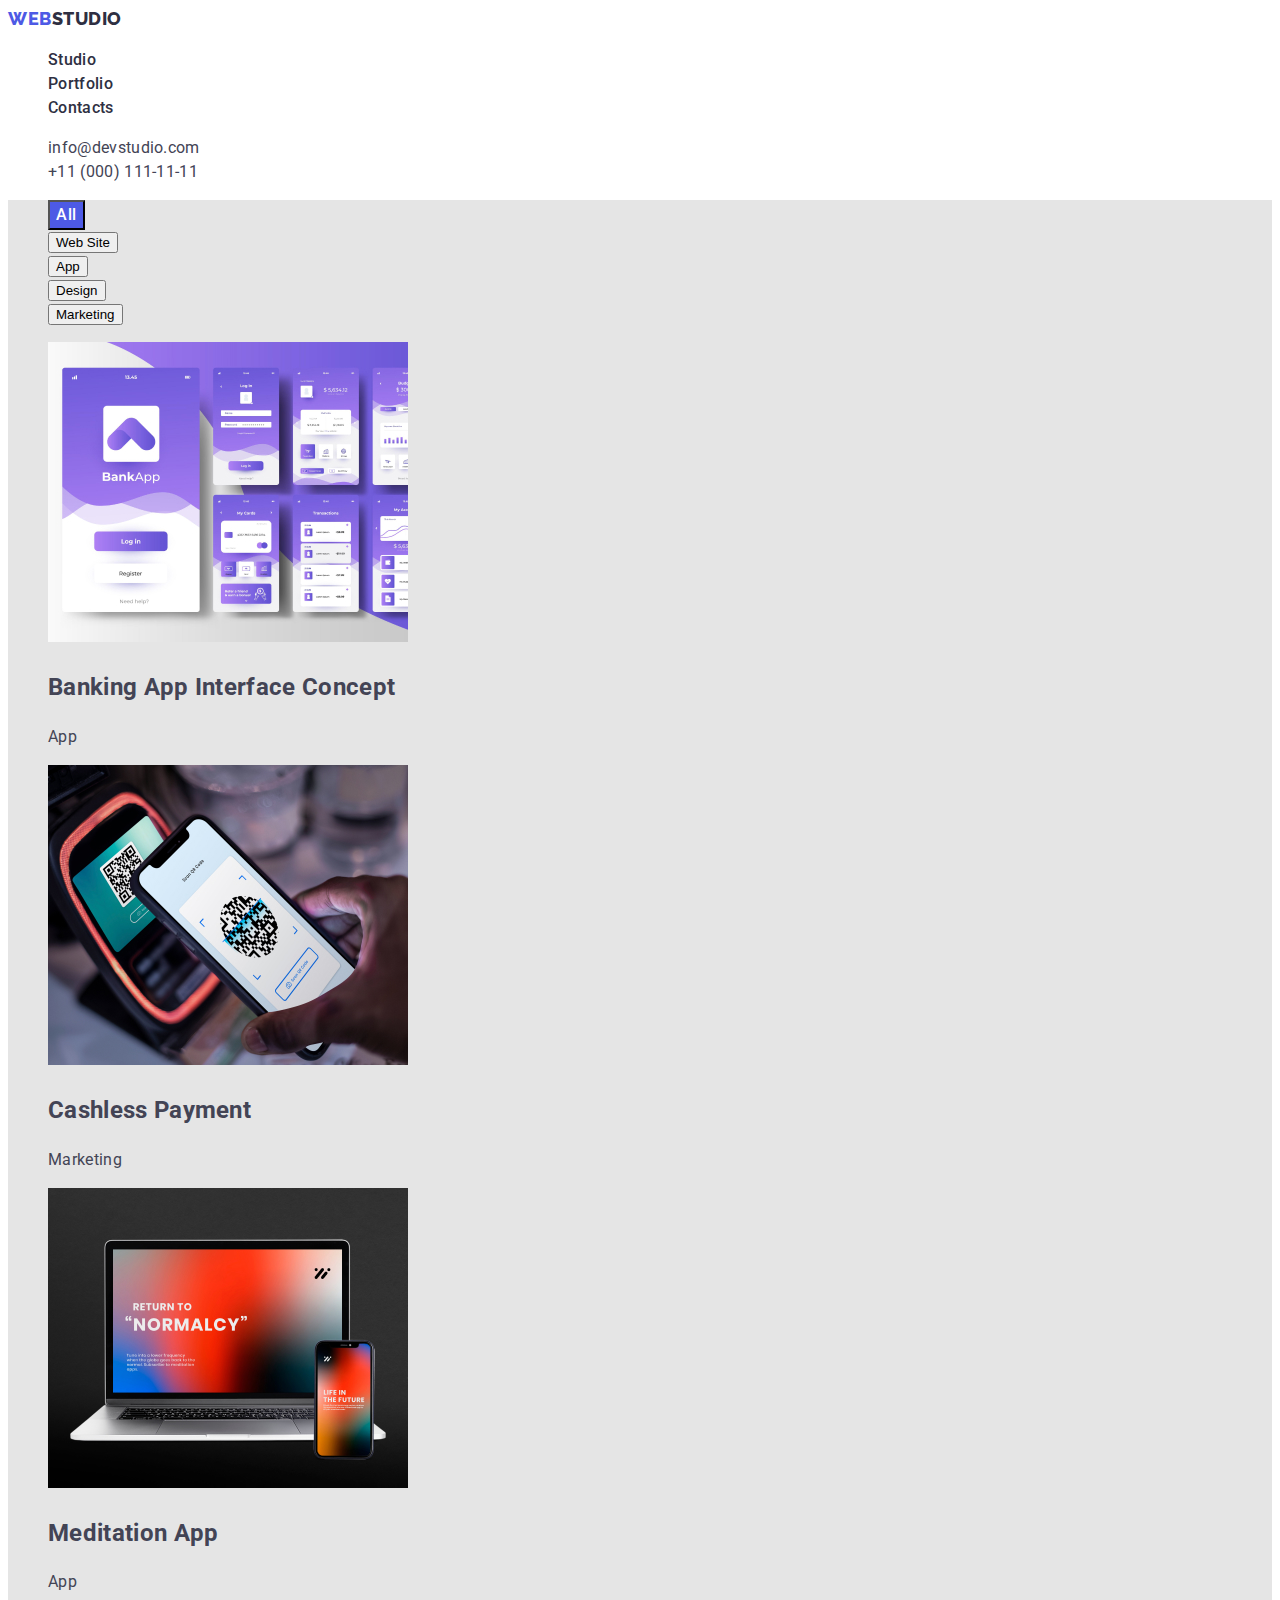
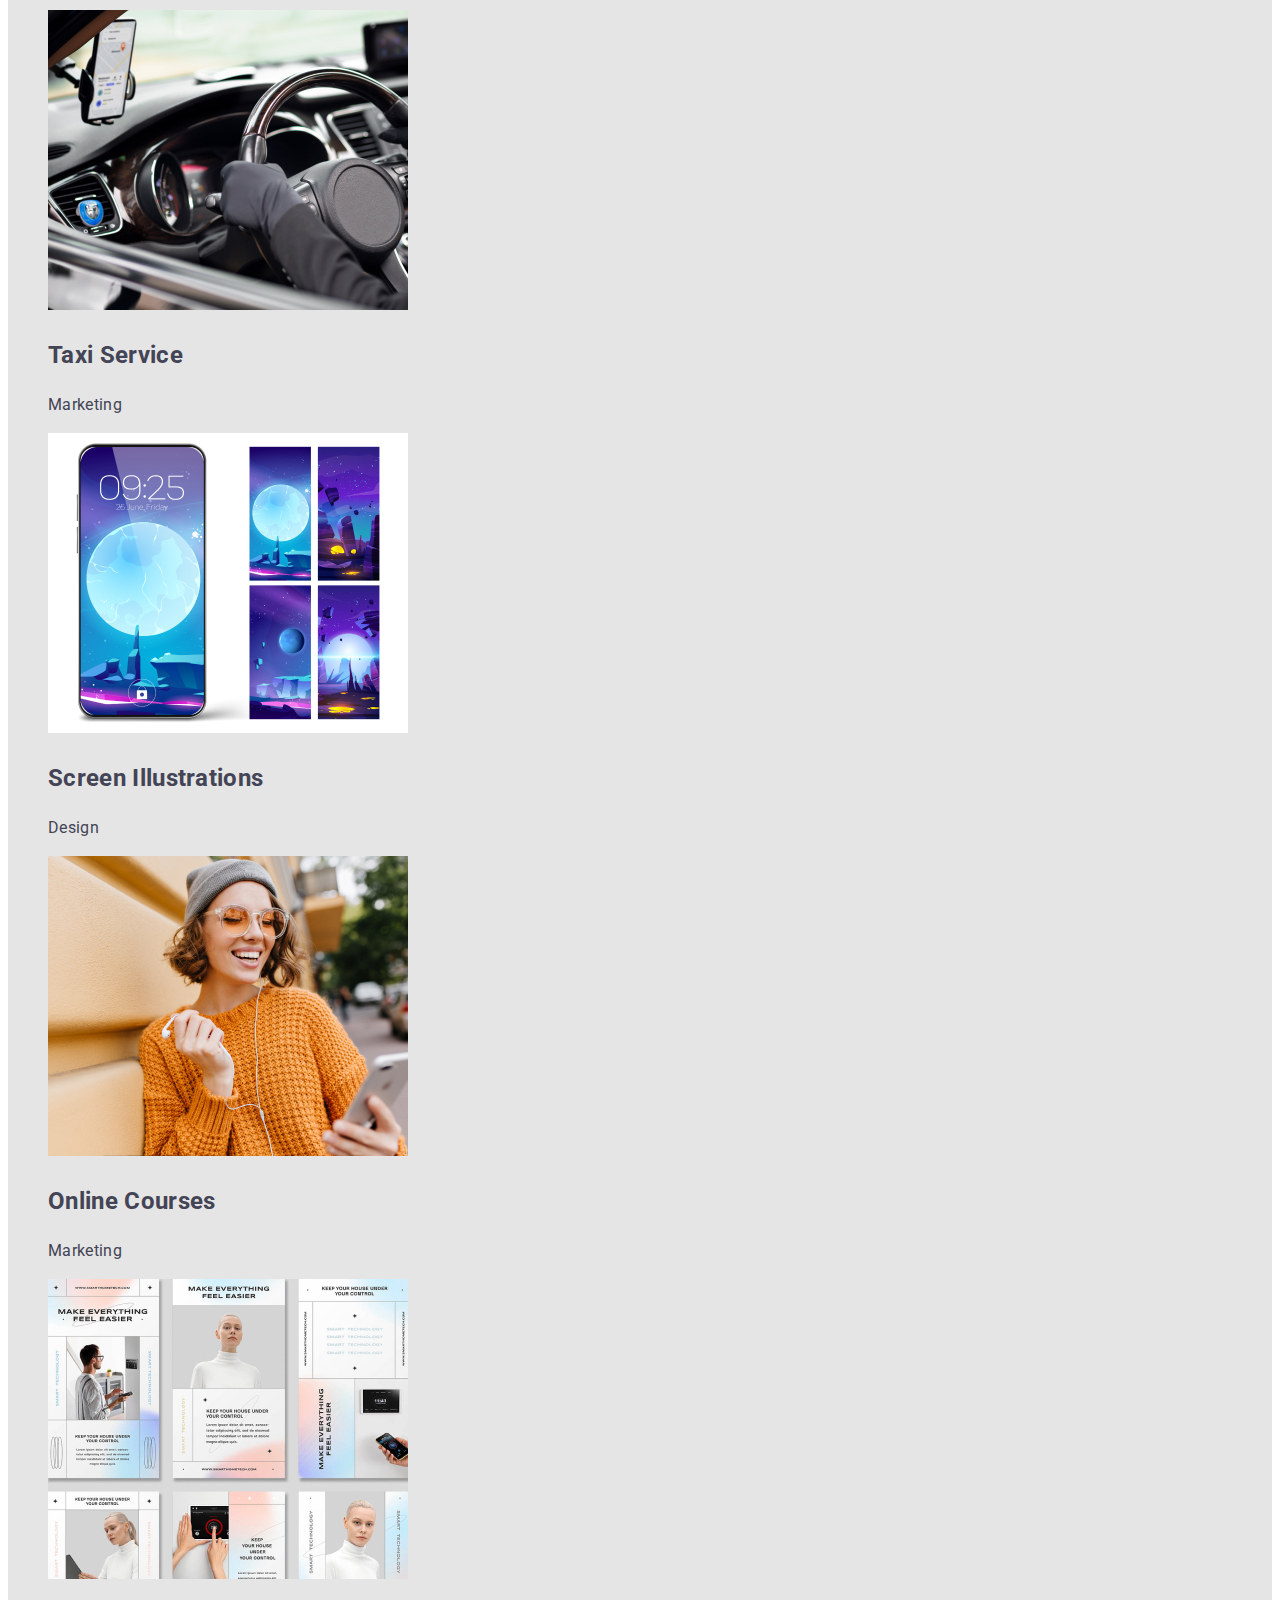
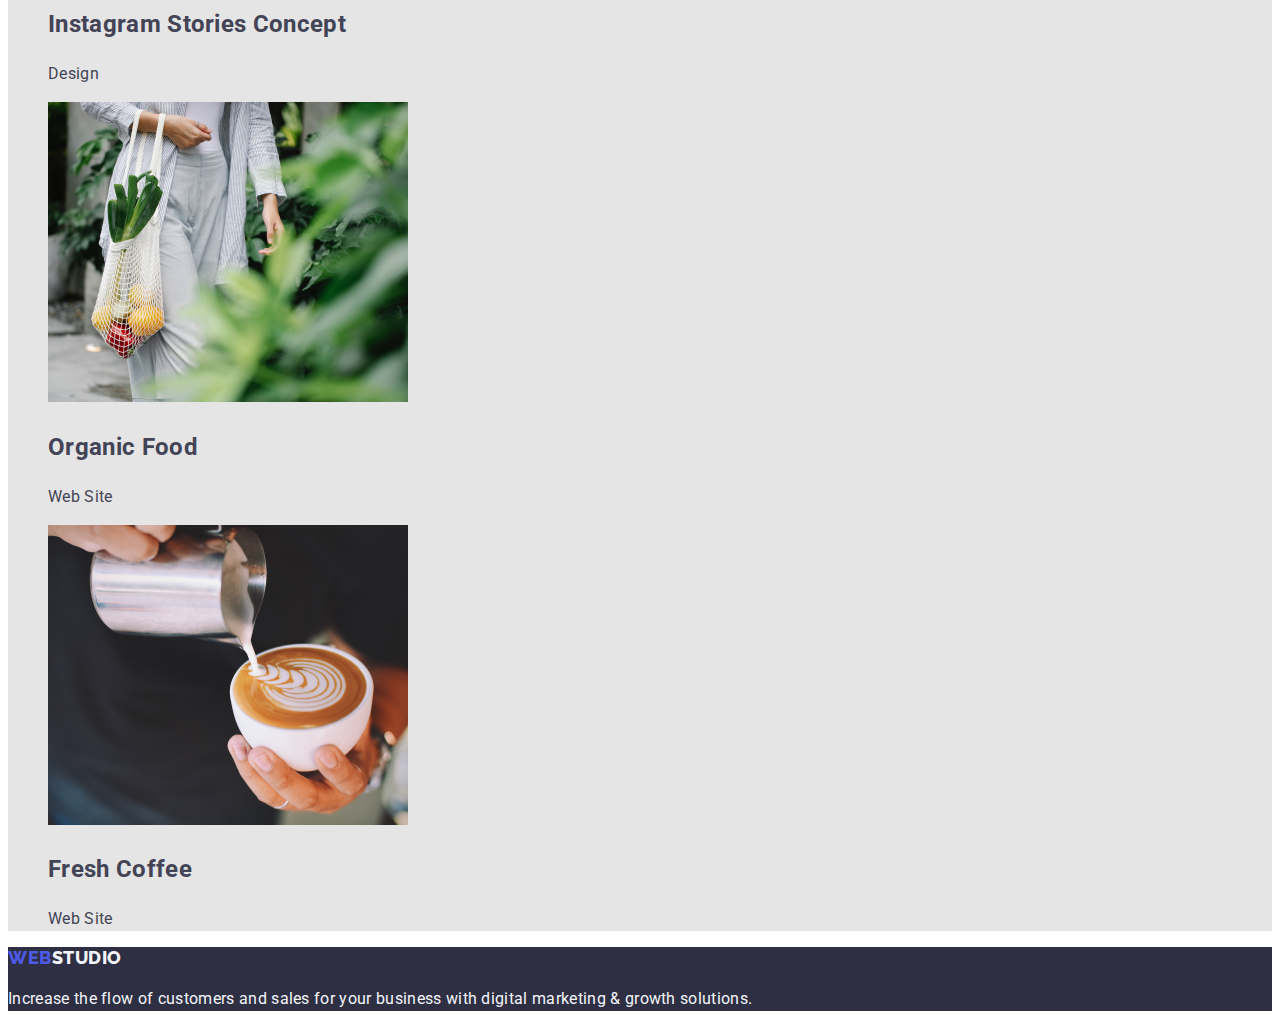
==== portfolio.html @ bcdacc2a "dd" ====
<!DOCTYPE html>
<html lang="en">
  <head>
    <meta charset="UTF-8" />
    <meta http-equiv="X-UA-Compatible" content="IE=edge" />
    <meta name="viewport" content="width=device-width, initial-scale=1.0" />
    <title>Portfolio</title>
    <link rel="preconnect" href="https://fonts.googleapis.com" />
    <link rel="preconnect" href="https://fonts.gstatic.com" crossorigin />
    <link
      href="https://fonts.googleapis.com/css2?family=Raleway:wght@800&family=Roboto:wght@400;500;700&display=swap"
      rel="stylesheet"
    />
    <link rel="stylesheet" href="./css/style.css" />
  </head>
  <body>
    <!--header-->
    <header class="portfolio-header-bg">
      <nav>
        <a class="logo link" href="./portfolio.html"
          >Web<span class="span-logo">Studio</span></a
        >
        <ul class="list">
          <li>
            <a class="header-nav link" href="./index.html">Studio</a>
          </li>
          <li>
            <a class="header-nav link" href="./portfolio.html">Portfolio</a>
          </li>
          <li>
            <a class="header-nav link" href="">Contacts</a>
          </li>
        </ul>
      </nav>
      <address class="adress-style">
        <ul class="list">
          <li>
            <a class="address link" href="mailto:info@devstudio.com"
              >info@devstudio.com</a
            >
          </li>
          <li>
            <a class="address link" href="tel:+11(000)1111111"
              >+11 (000) 111-11-11</a
            >
          </li>
        </ul>
      </address>
    </header>
    <!--main-->
    <main>
      <!--section-->
      <section class="section-one">
        <h1 hidden>Something</h1>
        <ul class="list">
          <li>
            <button class="btn" type="button">All</button>
          </li>
          <li>
            <button type="button">Web Site</button>
          </li>
          <li>
            <button type="button">App</button>
          </li>
          <li>
            <button type="button">Design</button>
          </li>
          <li>
            <button type="button">Marketing</button>
          </li>
        </ul>
        <ul class="list">
          <li>
            <img
              src="./images/portfolio/img-1.jpg"
              alt="Banking App Interface Concept"
            />
            <h2>Banking App Interface Concept</h2>
            <p>App</p>
          </li>
          <li>
            <img src="./images/portfolio/img-2.jpg" alt="Cashless Payment" />
            <h2>Cashless Payment</h2>
            <p>Marketing</p>
          </li>
          <li>
            <img src="./images/portfolio/img-3.jpg" alt="Meditation App" />
            <h2>Meditation App</h2>
            <p>App</p>
          </li>
          <li>
            <img src="./images/portfolio/img-4.jpg" alt="Taxi Service" />
            <h2>Taxi Service</h2>
            <p>Marketing</p>
          </li>
          <li>
            <img
              src="./images/portfolio/img-5.jpg"
              alt="Screen Illustrations"
            />
            <h2>Screen Illustrations</h2>
            <p>Design</p>
          </li>
          <li>
            <img src="./images/portfolio/img-6.jpg" alt="Online Courses" />
            <h2>Online Courses</h2>
            <p>Marketing</p>
          </li>
          <li>
            <img
              src="./images/portfolio/img-7.jpg"
              alt="Instagram Stories Concept"
            />
            <h2>Instagram Stories Concept</h2>
            <p>Design</p>
          </li>
          <li>
            <img src="./images/portfolio/img-8.jpg" alt="Organic Food" />
            <h2>Organic Food</h2>
            <p>Web Site</p>
          </li>
          <li>
            <img src="./images/portfolio/img-9.jpg" alt="Fresh Coffee" />
            <h2>Fresh Coffee</h2>
            <p>Web Site</p>
          </li>
        </ul>
      </section>
    </main>
    <footer class="footer-bg">
      <a class="logo link" href="./portfolio.html"
        >Web<span class="footer-txt">Studio</span></a
      >
      <p class="footer-txt">
        Increase the flow of customers and sales for your business with digital
        marketing & growth solutions.
      </p>
    </footer>
  </body>
</html>
---- css/style.css ----
/*загальні стилі*/
:root{

/*кольори шрифтів*/
--title-txt-color: #2E2F42;
--txt-color: #434455;    
--white-txt-color: #fff;

/*background-color*/
--section1-color: #E5E5E5;
--section3-color: #F4F4FD;

/*logo*/
--logo-color: #4D5AE5;
}
/*body style*/

body{
    font-family: "Roboto", sans-serif;
    color: var(--txt-color);
    background-color: var(--white-txt-color);
    font-weight: 400;
    font-size: 16px;
    line-height: 1.5;
    font-style: normal;
    letter-spacing: 0.02em;
}


/*zaburaem krapku*/
.list{
    list-style-type: none;
}
/*link style*/
.link{
    text-decoration: none;
    color: inherit;
}

/*logo style*/
.logo{
    color:var(--logo-color);
    font-family: 'Raleway', sans-serif;
    font-weight: 800;
    font-size: 18px;
    line-height: 1.17;
    text-transform: uppercase;
    letter-spacing: 0.03em;
}

.span-logo{
    color: var(--title-txt-color);
    
}
/*nav style*/

.header-nav
{
    color: var(--title-txt-color);
    font-weight: 500;
    font-size: 16px;
    line-height: 1.5;
}

.header-nav:hover,
.header-nav:focus{
    color: #404bbf;
}


.adress-style{
    font-style: normal;
}

.address{
    color: var(--txt-color);
}
.address:hover,
.address:focus{
    color: #404bbf;
}

.hero-section{
    background-color: var(--title-txt-color);
}

/*section background*/
.section-one{
    background-color: var(--section1-color);
}

/*title style*/
.main-title{
    color:var(--white-txt-color);
    font-weight: 700;
    font-size: 56px;
    line-height: 1.07;
    text-align: center;
    letter-spacing: 0.02em;
}

.btn{
    font-family: inherit;
    background-color: var(--logo-color);
    color: var(--white-txt-color);
    font-weight: 500;
    font-size: 16px;
    line-height: 1.5;
    letter-spacing: 0.04em;
    cursor: pointer;
}
.btn:focus,
.btn:hover{
    background-color: #404BBF
}


/*zaholovku h3 section 1*/
.second-title{
    color: var(--title-txt-color);
    font-weight: 500;
    font-size: 20px;
    line-height: 1.2;
}

/* paragraf*/
.about-title{
    color: var(--txt-color);
}

/*section about*/
.section-about{
    letter-spacing: 0.02em
}

.about-section{
    color: var(--title-txt-color);
    font-weight: 700;
    font-size: 36px;
    line-height: 1.11;
    text-align: center;
    text-transform: capitalize;
    letter-spacing: 0.02em;
}

/*section 3 background*/

.section-bg
{
    background-color: var(--section3-color);
}

/* section 4*/
.ul-bg{
    background-color: #FFFFFF
}



/*footer*/
.footer-bg{
    background-color: var(--title-txt-color);
}

.footer-txt{
    color: var(--section3-color);
}

.portfolio-header-bg{
    background-color: var(--white-txt-color);
}
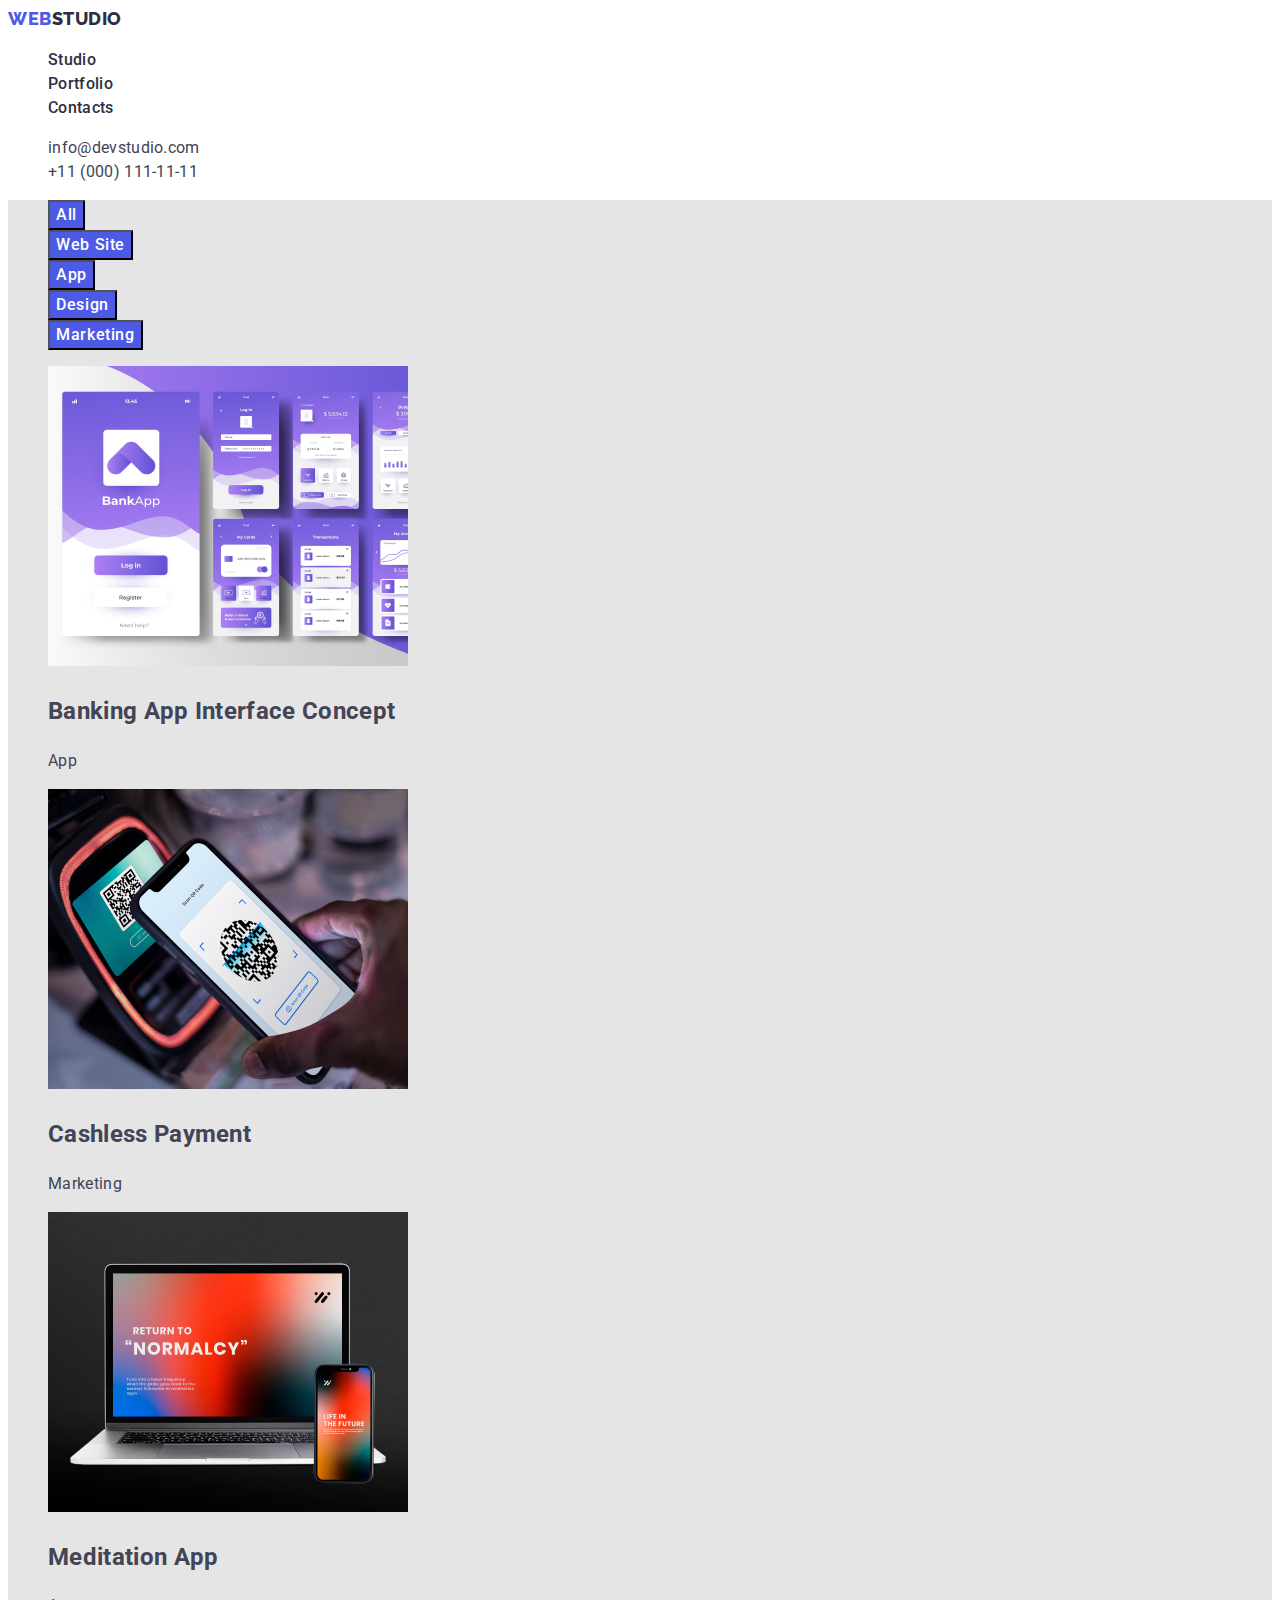
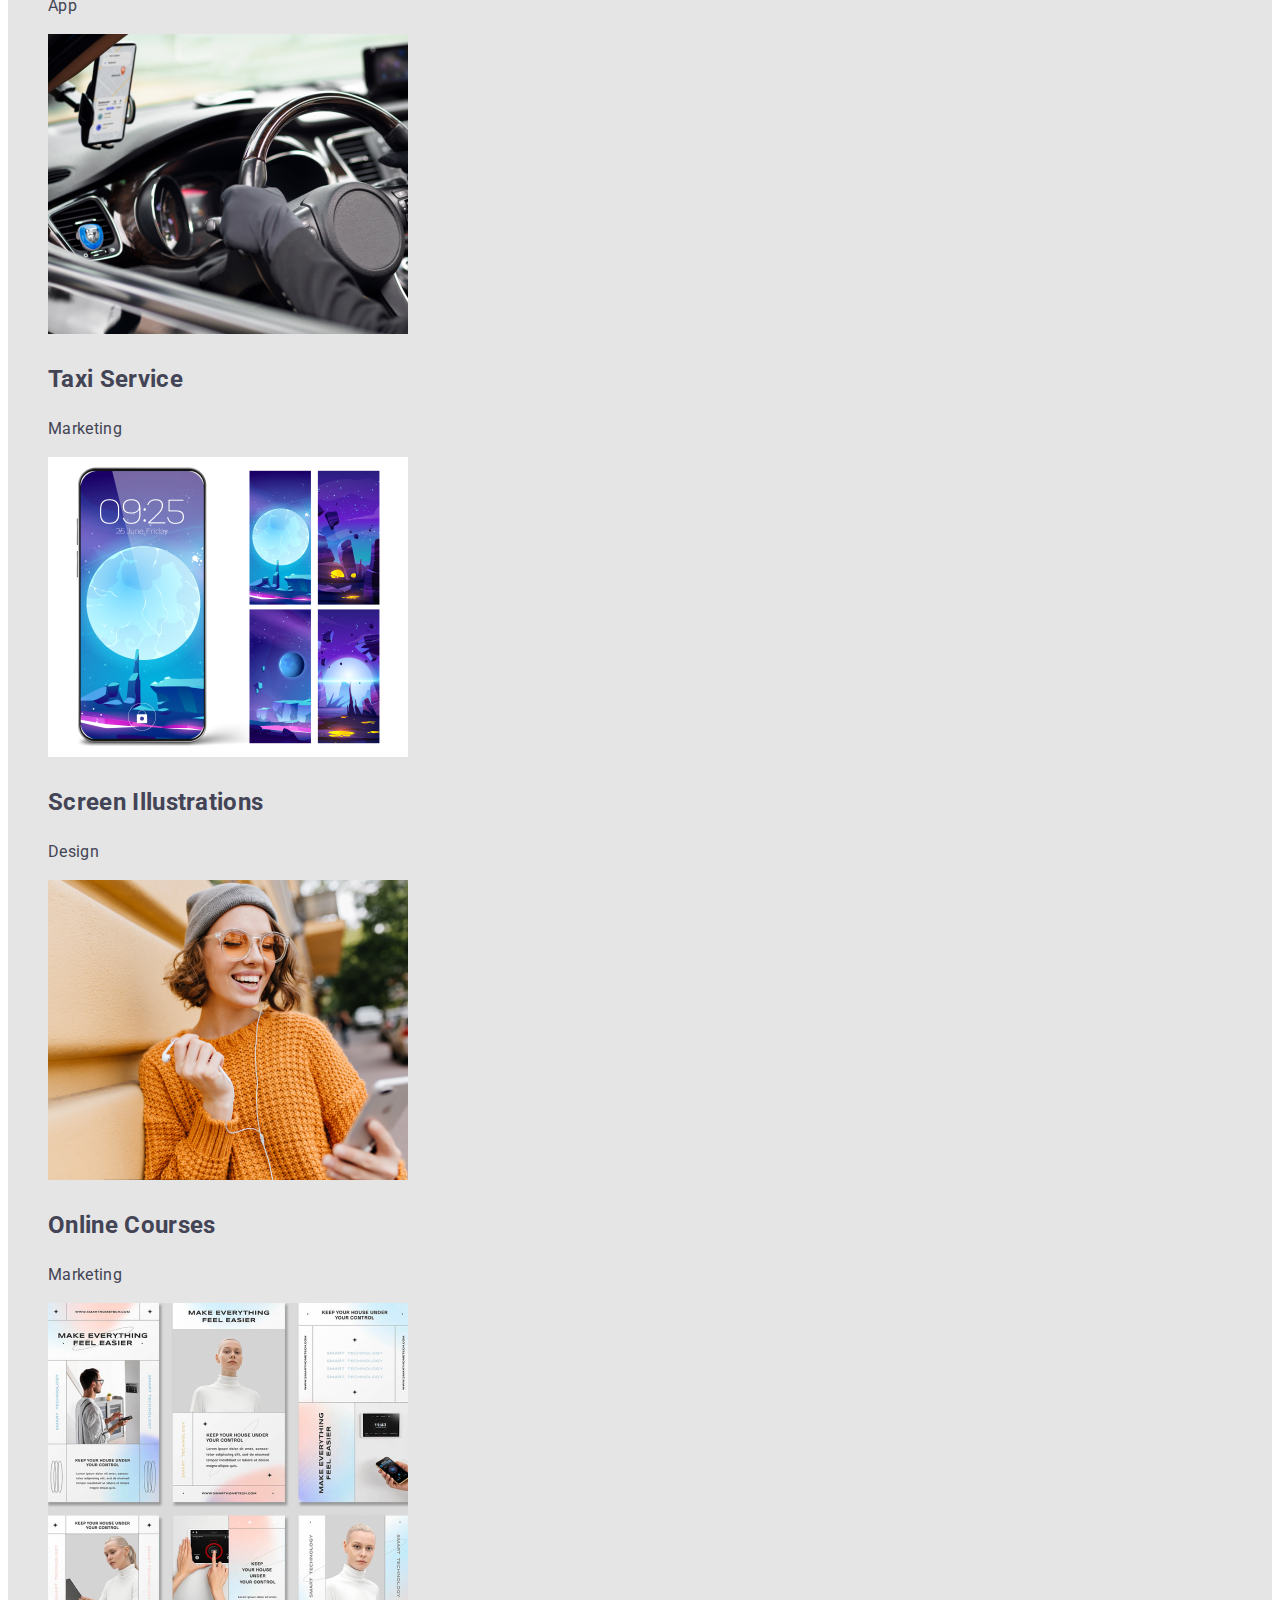
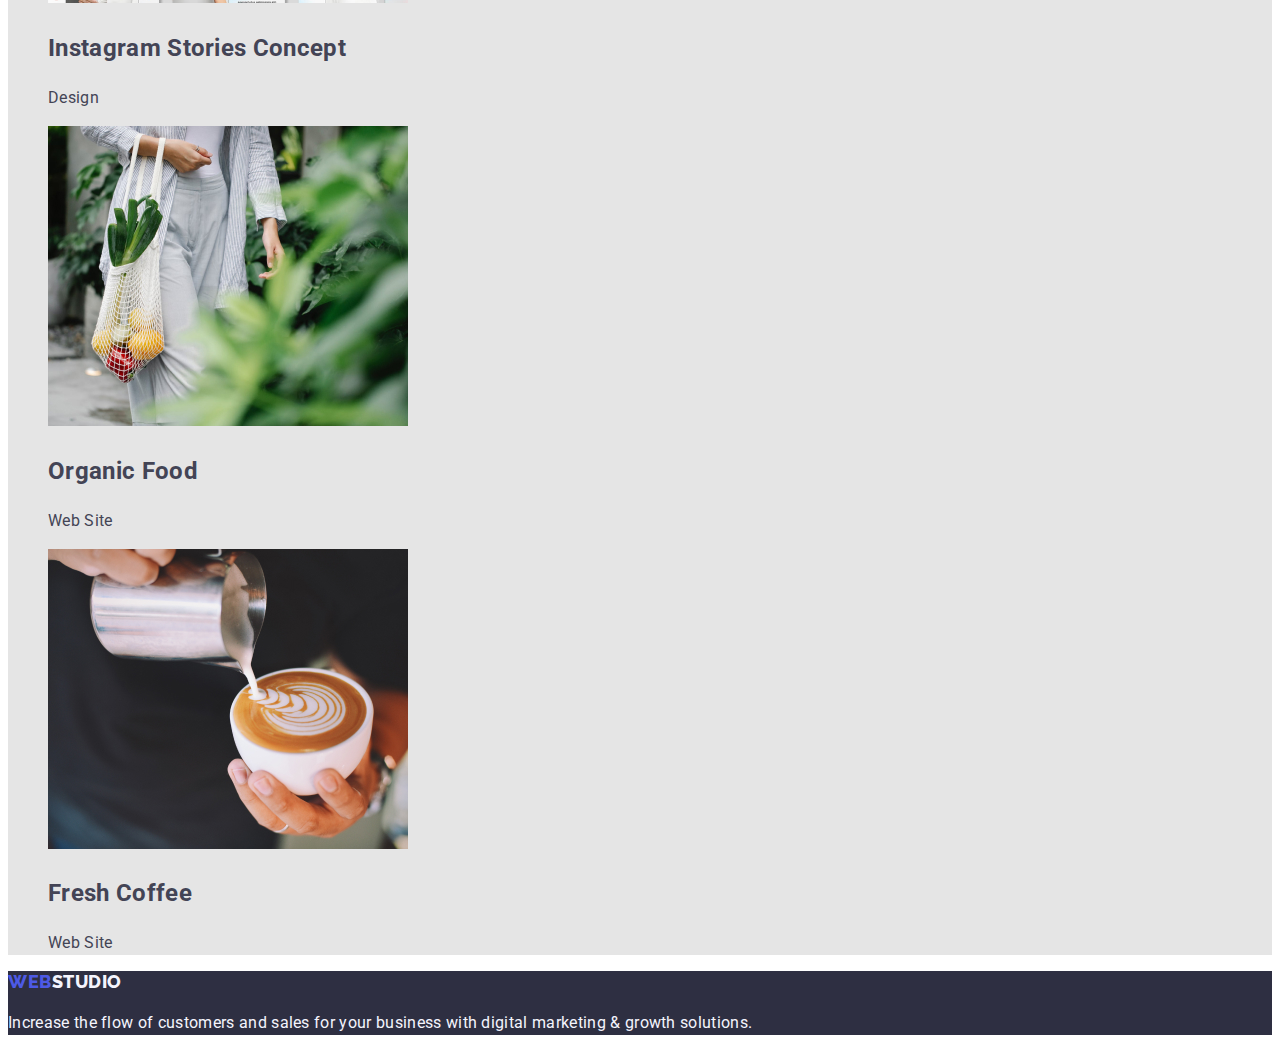
==== commit 3b337f03: "comit" ====
--- a/portfolio.html
+++ b/portfolio.html
@@ -57,72 +57,90 @@
             <button class="btn" type="button">All</button>
           </li>
           <li>
-            <button type="button">Web Site</button>
+            <button class="btn" type="button">Web Site</button>
           </li>
           <li>
-            <button type="button">App</button>
+            <button class="btn" type="button">App</button>
           </li>
           <li>
-            <button type="button">Design</button>
+            <button class="btn" type="button">Design</button>
           </li>
           <li>
-            <button type="button">Marketing</button>
+            <button class="btn" type="button">Marketing</button>
           </li>
         </ul>
         <ul class="list">
           <li>
+            <a href="" class="link">
             <img
               src="./images/portfolio/img-1.jpg"
               alt="Banking App Interface Concept"
             />
             <h2>Banking App Interface Concept</h2>
             <p>App</p>
+            </a>
           </li>
           <li>
+            <a href="" class="link">
             <img src="./images/portfolio/img-2.jpg" alt="Cashless Payment" />
             <h2>Cashless Payment</h2>
             <p>Marketing</p>
+          </a>
           </li>
           <li>
+            <a href="" class="link">
             <img src="./images/portfolio/img-3.jpg" alt="Meditation App" />
             <h2>Meditation App</h2>
             <p>App</p>
+            </a>
           </li>
           <li>
+            <a href="" class="link">
             <img src="./images/portfolio/img-4.jpg" alt="Taxi Service" />
             <h2>Taxi Service</h2>
             <p>Marketing</p>
+          </a>
           </li>
           <li>
+            <a href="" class="link">
             <img
               src="./images/portfolio/img-5.jpg"
               alt="Screen Illustrations"
             />
             <h2>Screen Illustrations</h2>
             <p>Design</p>
+          </a>
           </li>
           <li>
+            <a href="" class="link">
             <img src="./images/portfolio/img-6.jpg" alt="Online Courses" />
             <h2>Online Courses</h2>
             <p>Marketing</p>
+          </a>
           </li>
           <li>
+            <a href="" class="link">
             <img
               src="./images/portfolio/img-7.jpg"
               alt="Instagram Stories Concept"
             />
             <h2>Instagram Stories Concept</h2>
             <p>Design</p>
+          </a>
           </li>
           <li>
+            <a href="" class="link">
             <img src="./images/portfolio/img-8.jpg" alt="Organic Food" />
             <h2>Organic Food</h2>
             <p>Web Site</p>
+          </a>
           </li>
           <li>
+            <a href="" class="link">
             <img src="./images/portfolio/img-9.jpg" alt="Fresh Coffee" />
             <h2>Fresh Coffee</h2>
             <p>Web Site</p>
+          </a>
           </li>
         </ul>
       </section>
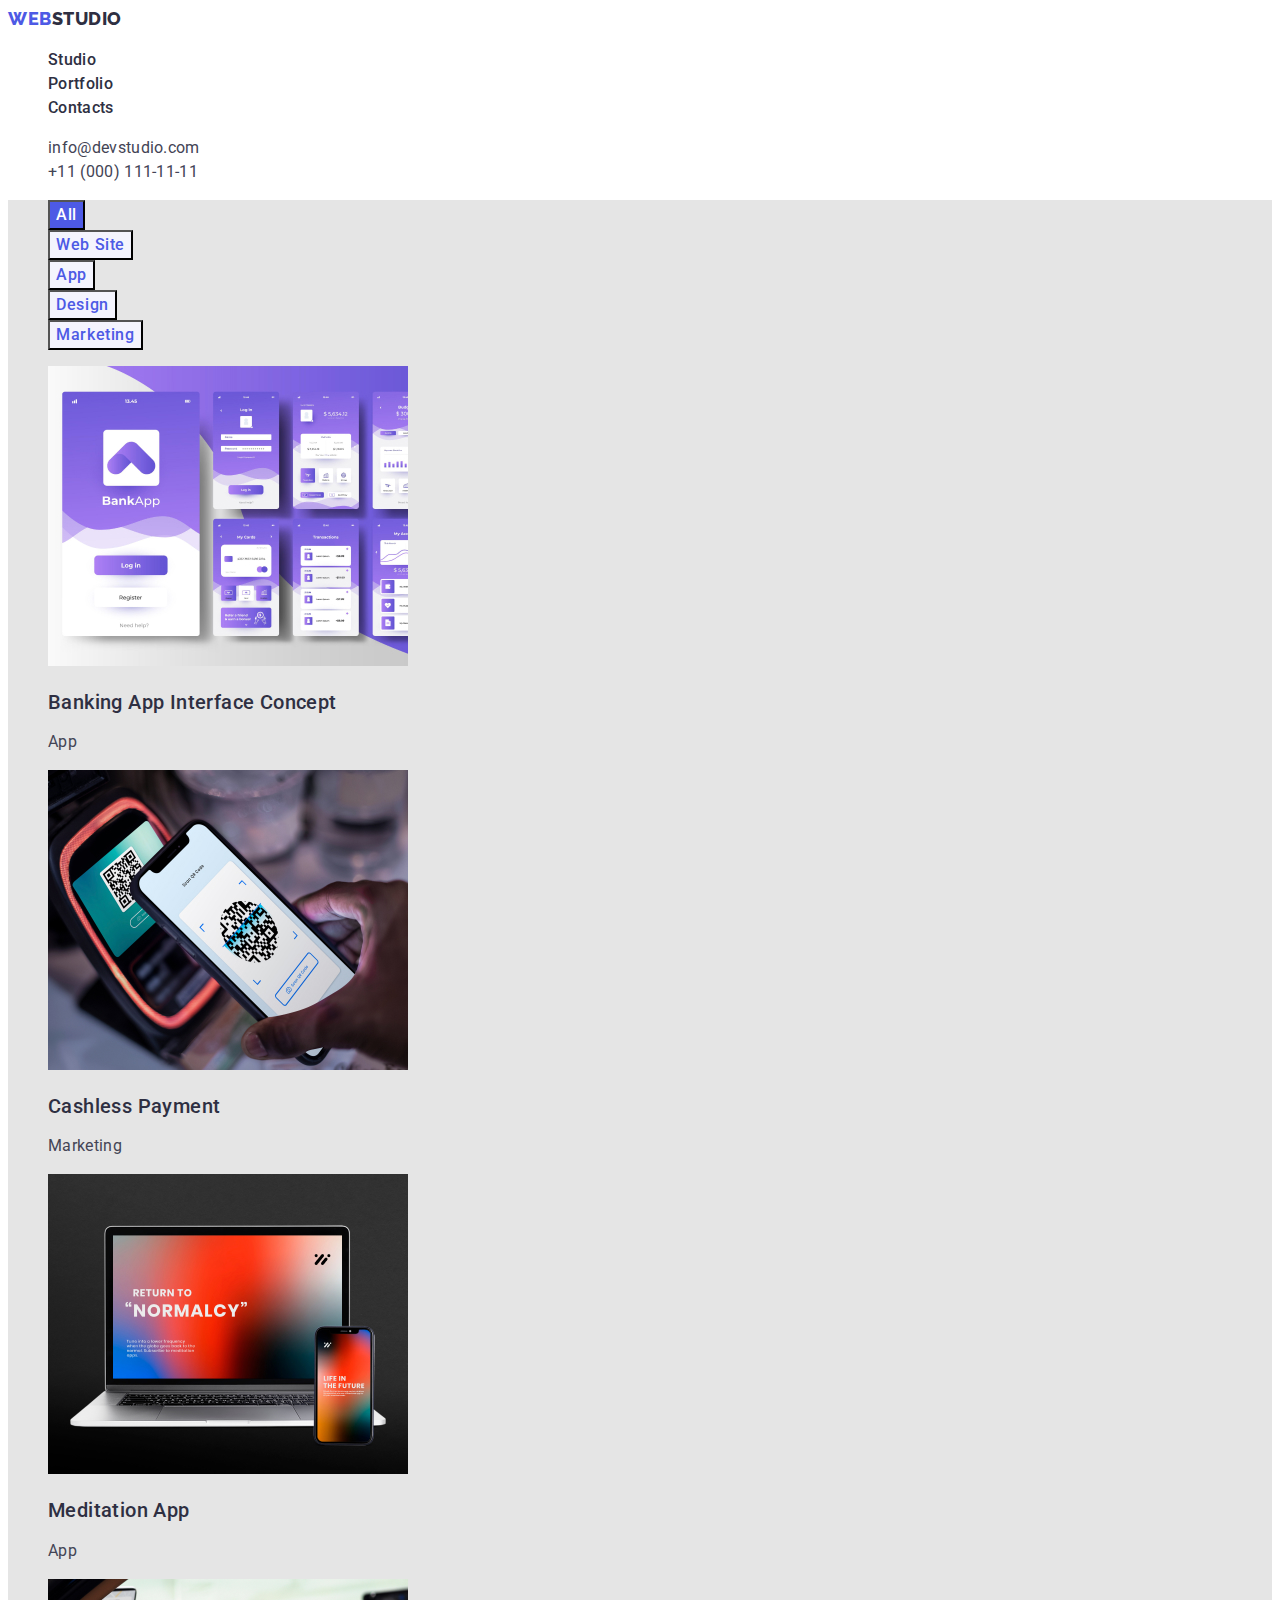
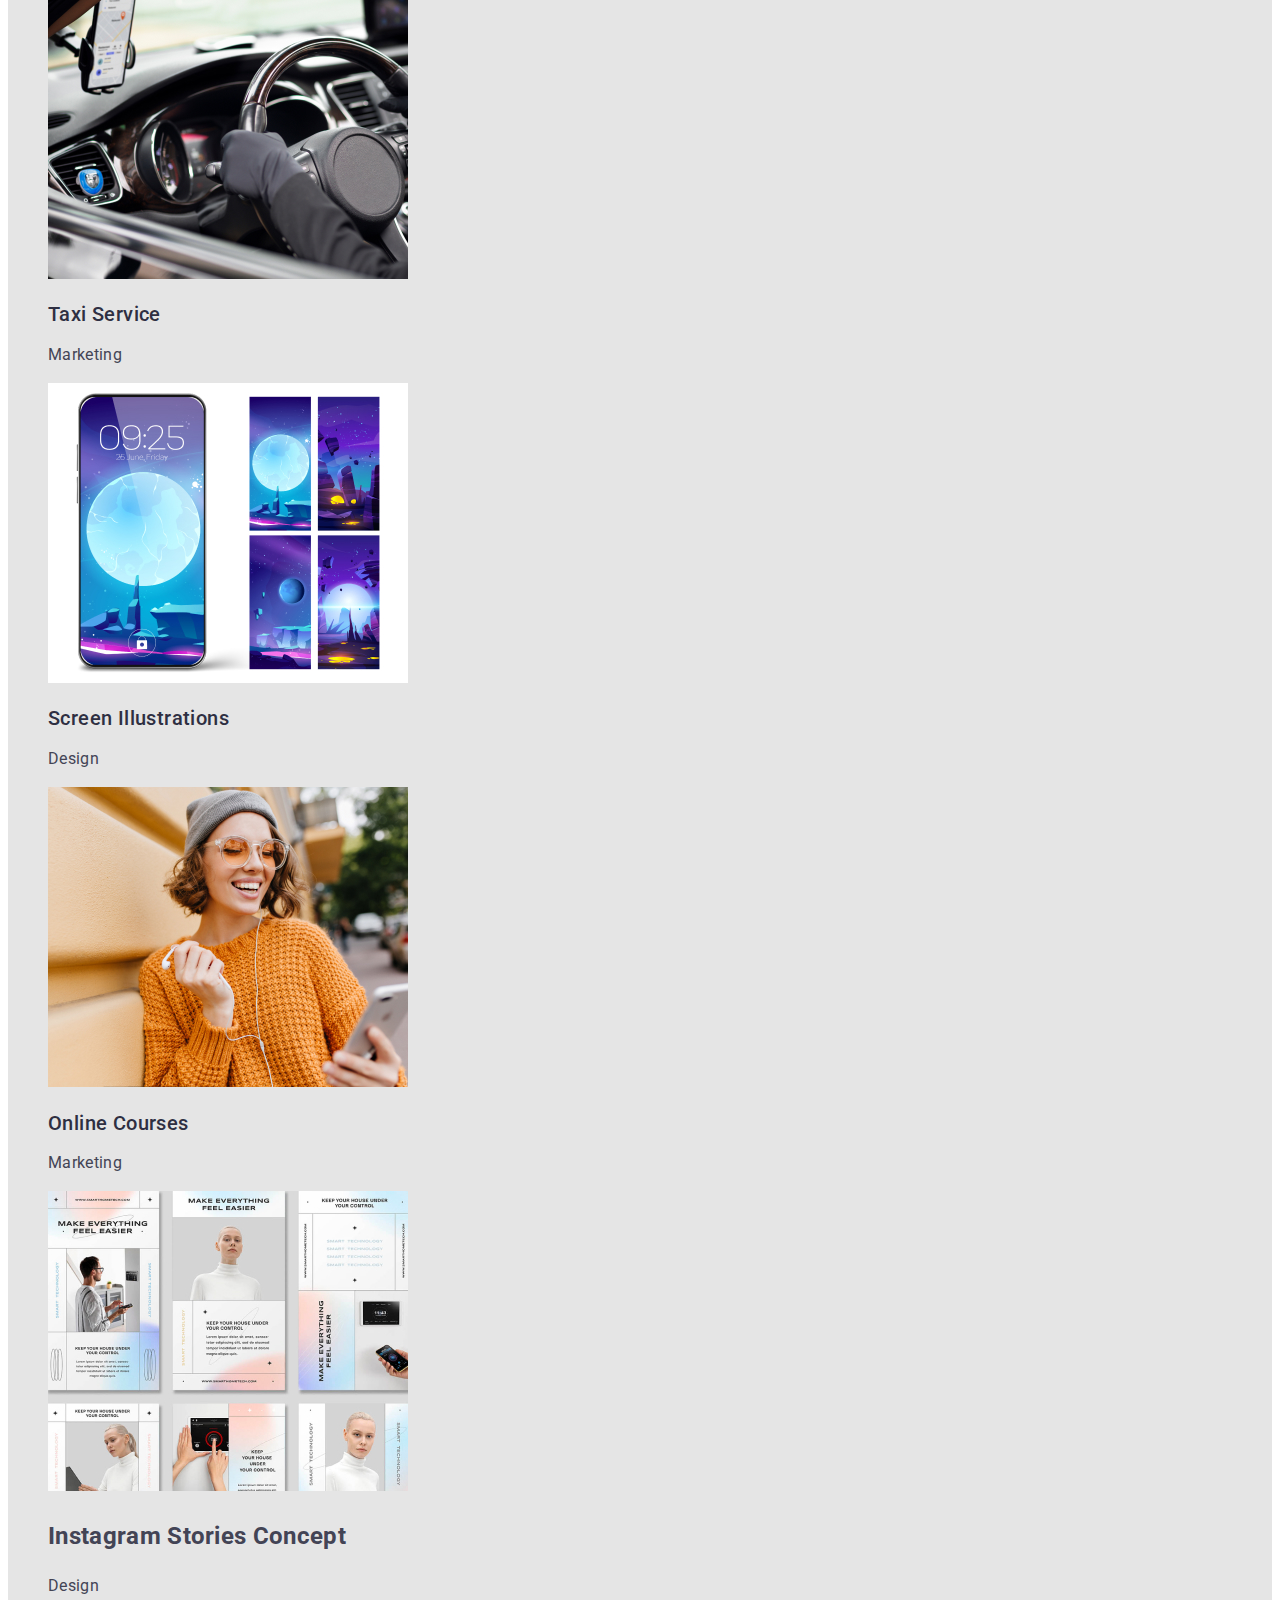
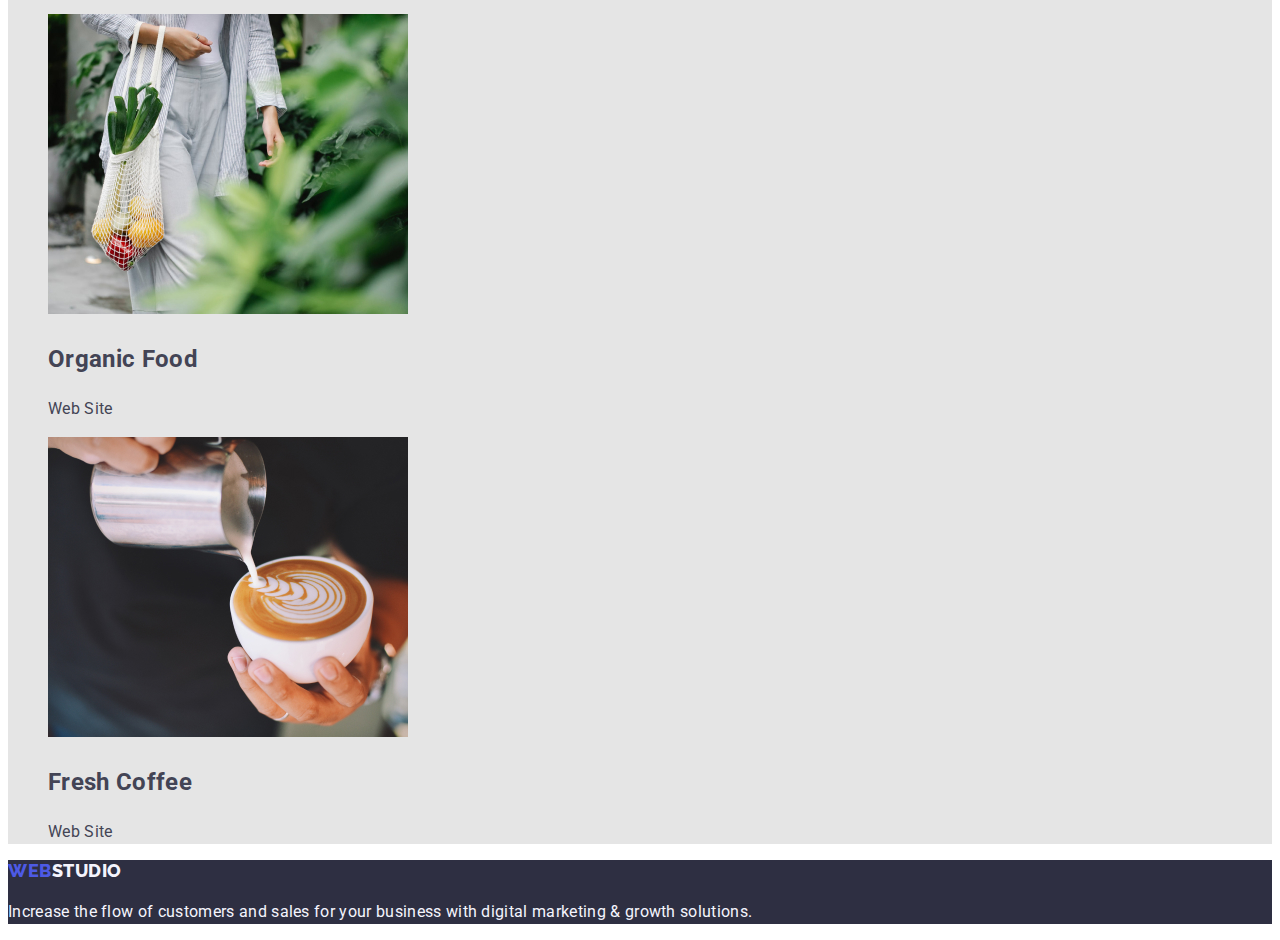
==== commit 1bf50c90: "comit" ====
--- a/portfolio.html
+++ b/portfolio.html
@@ -57,16 +57,16 @@
             <button class="btn" type="button">All</button>
           </li>
           <li>
-            <button class="btn" type="button">Web Site</button>
+            <button class="btn btn-style" type="button">Web Site</button>
           </li>
           <li>
-            <button class="btn" type="button">App</button>
+            <button class="btn btn-style" type="button">App</button>
           </li>
           <li>
-            <button class="btn" type="button">Design</button>
+            <button class="btn btn-style" type="button">Design</button>
           </li>
           <li>
-            <button class="btn" type="button">Marketing</button>
+            <button class="btn btn-style" type="button">Marketing</button>
           </li>
         </ul>
         <ul class="list">
@@ -76,28 +76,28 @@
               src="./images/portfolio/img-1.jpg"
               alt="Banking App Interface Concept"
             />
-            <h2>Banking App Interface Concept</h2>
+            <h2 class="title-portfolio">Banking App Interface Concept</h2>
             <p>App</p>
             </a>
           </li>
           <li>
             <a href="" class="link">
             <img src="./images/portfolio/img-2.jpg" alt="Cashless Payment" />
-            <h2>Cashless Payment</h2>
+            <h2 class="title-portfolio">Cashless Payment</h2>
             <p>Marketing</p>
           </a>
           </li>
           <li>
             <a href="" class="link">
             <img src="./images/portfolio/img-3.jpg" alt="Meditation App" />
-            <h2>Meditation App</h2>
+            <h2 class="title-portfolio">Meditation App</h2>
             <p>App</p>
             </a>
           </li>
           <li>
             <a href="" class="link">
             <img src="./images/portfolio/img-4.jpg" alt="Taxi Service" />
-            <h2>Taxi Service</h2>
+            <h2 class="title-portfolio">Taxi Service</h2>
             <p>Marketing</p>
           </a>
           </li>
@@ -107,14 +107,14 @@
               src="./images/portfolio/img-5.jpg"
               alt="Screen Illustrations"
             />
-            <h2>Screen Illustrations</h2>
+            <h2 class="title-portfolio">Screen Illustrations</h2>
             <p>Design</p>
           </a>
           </li>
           <li>
             <a href="" class="link">
             <img src="./images/portfolio/img-6.jpg" alt="Online Courses" />
-            <h2>Online Courses</h2>
+            <h2 class="title-portfolio">Online Courses</h2>
             <p>Marketing</p>
           </a>
           </li>
--- a/css/style.css
+++ b/css/style.css
@@ -114,6 +114,11 @@
     background-color: #404BBF
 }
 
+.btn-style{
+    color: var(--logo-color);
+    background-color: var(--section3-color);
+}
+
 
 /*zaholovku h3 section 1*/
 .second-title{
@@ -121,6 +126,7 @@
     font-weight: 500;
     font-size: 20px;
     line-height: 1.2;
+    letter-spacing: 0.02em
 }
 
 /* paragraf*/
@@ -170,4 +176,13 @@
     background-color: var(--white-txt-color);
 }
 
+.title-portfolio{
+    font-weight: 500;
+    font-size: 20px;
+    line-height: 1.2;
+    letter-spacing: 0.02em;
+    color: var(--title-txt-color);
+    
+}
 
+
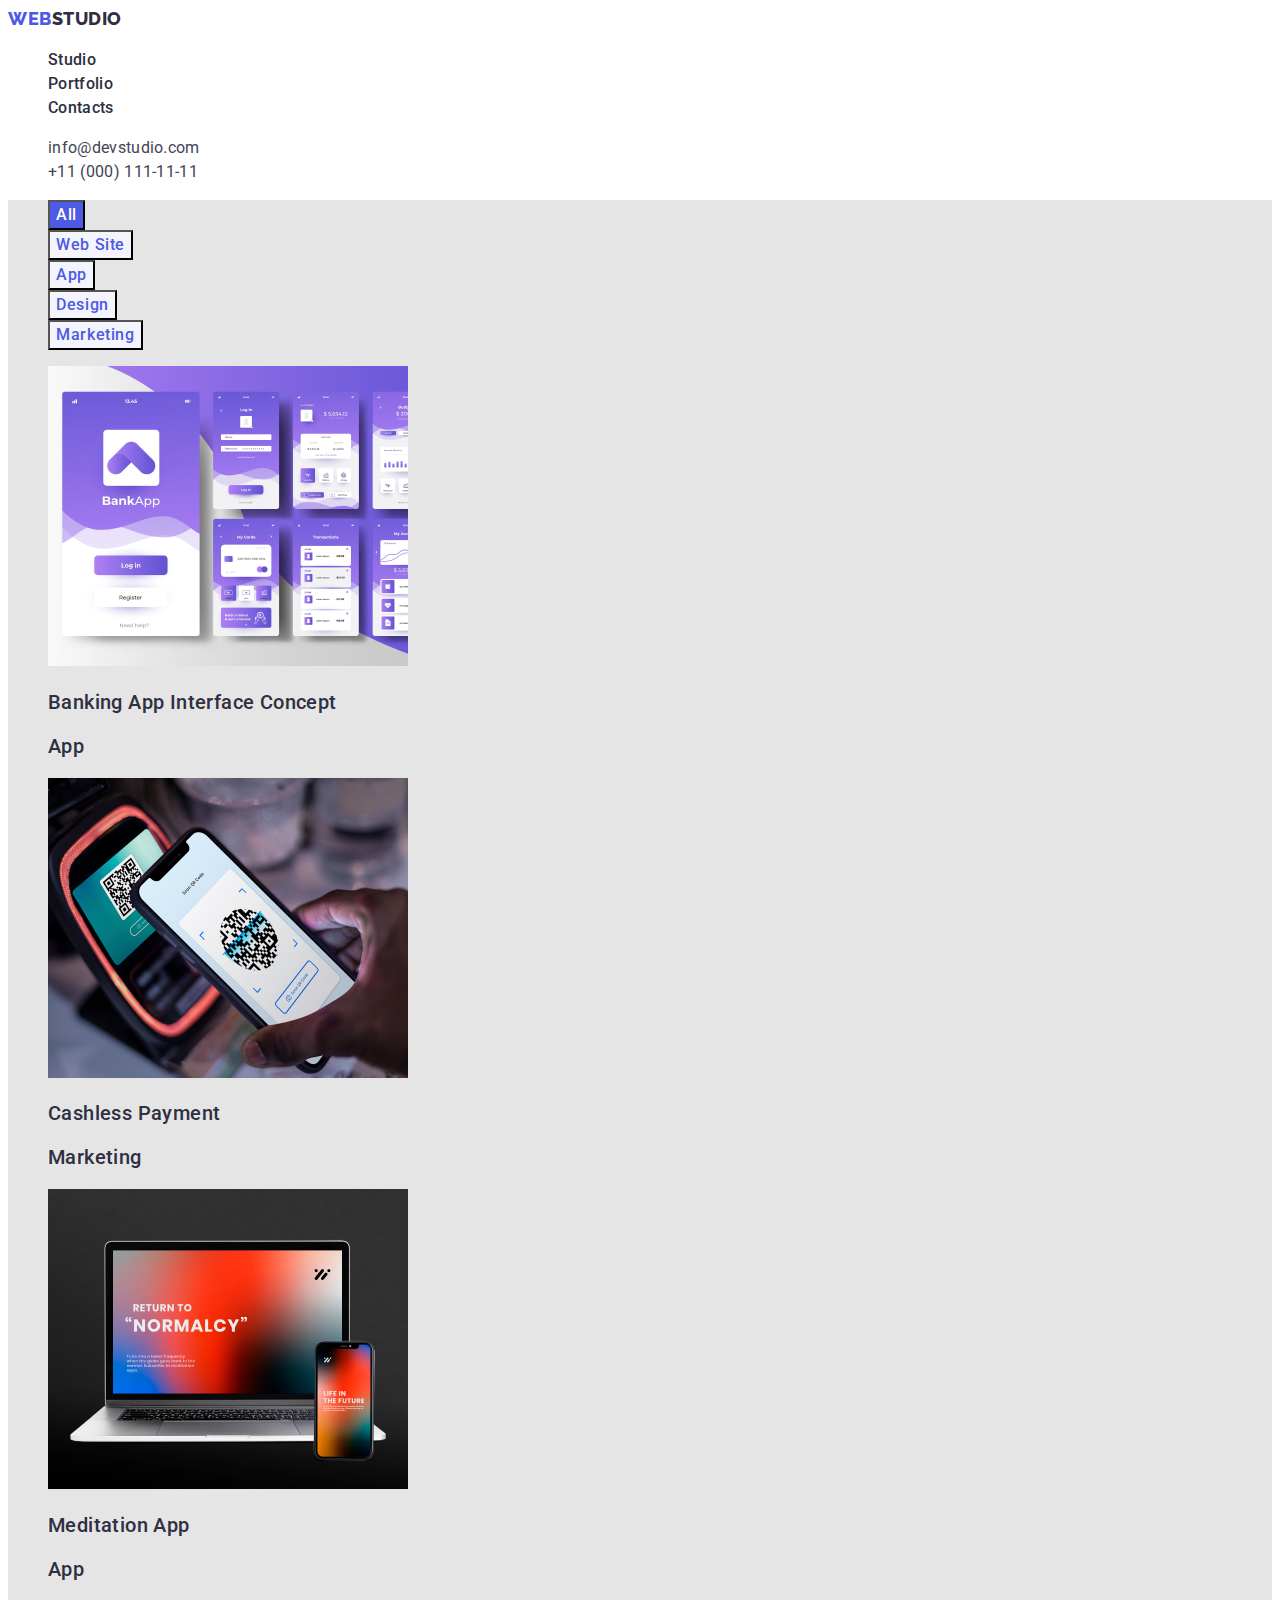
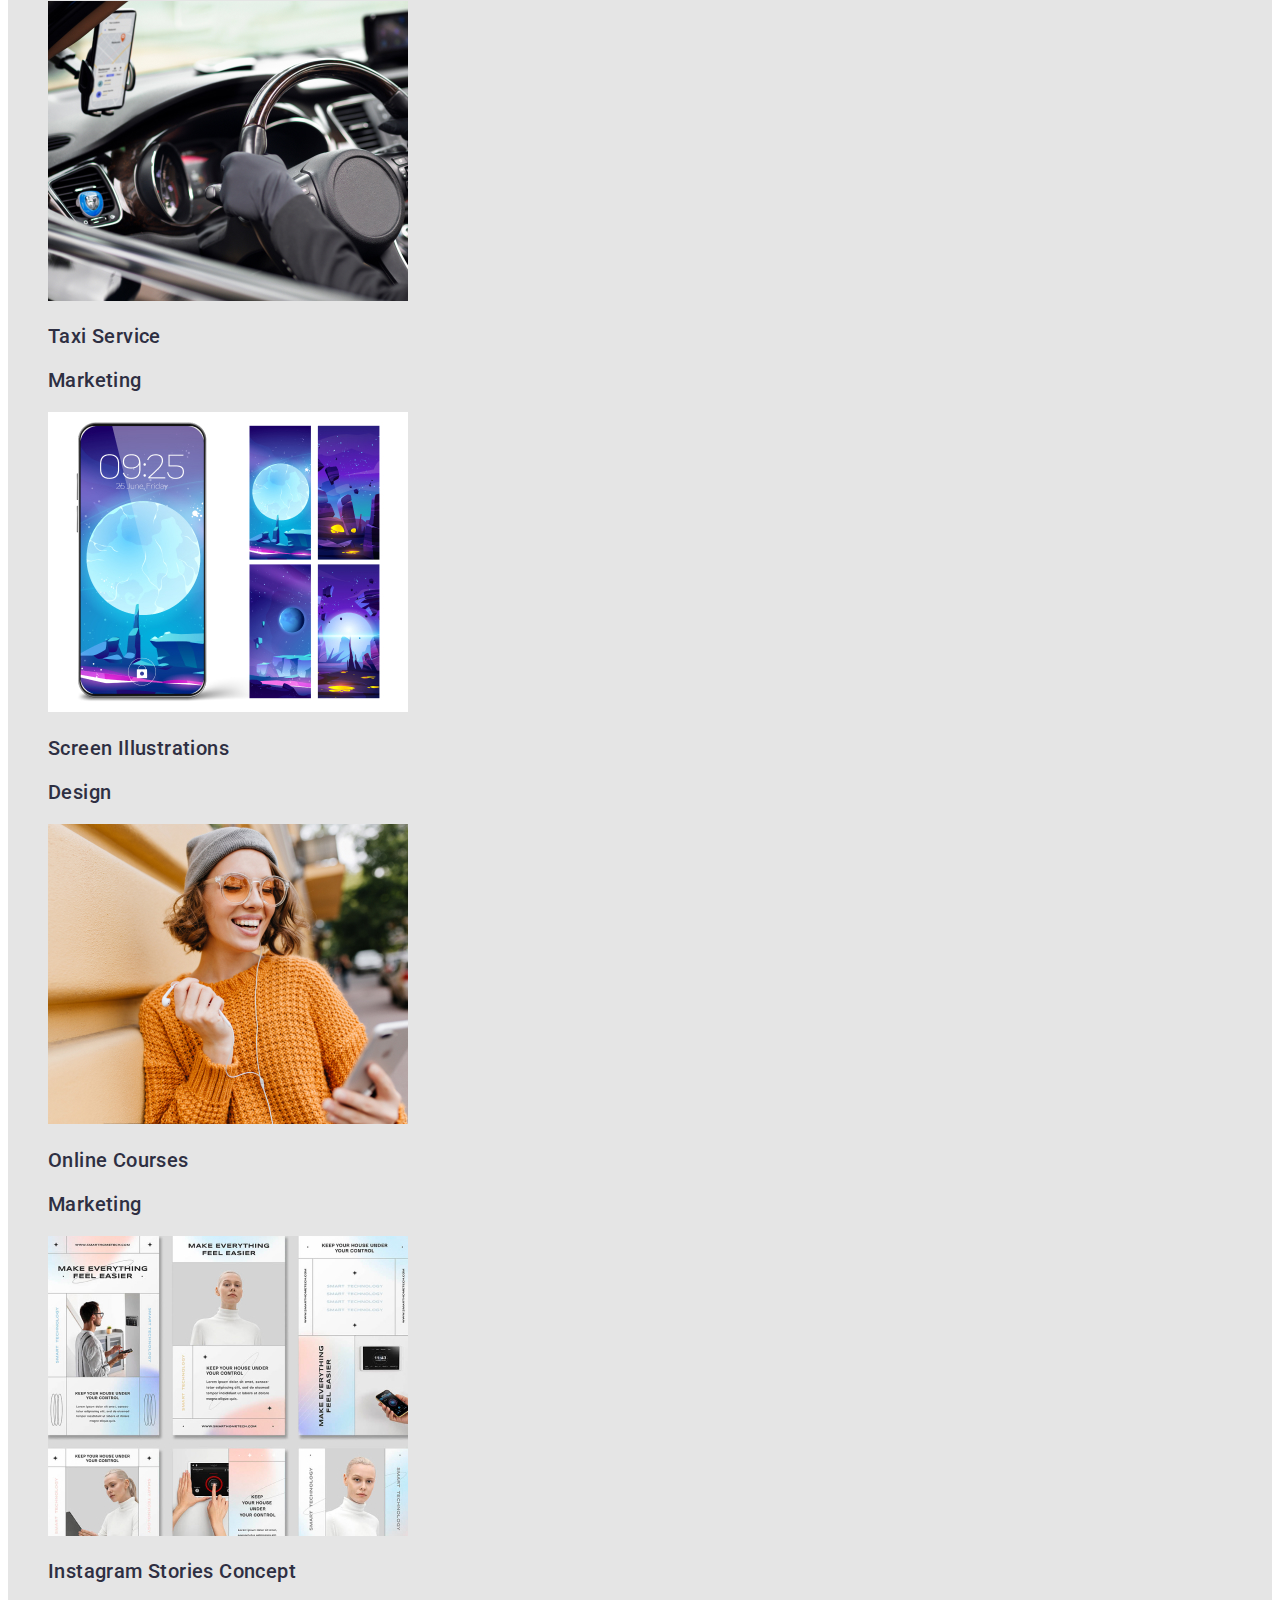
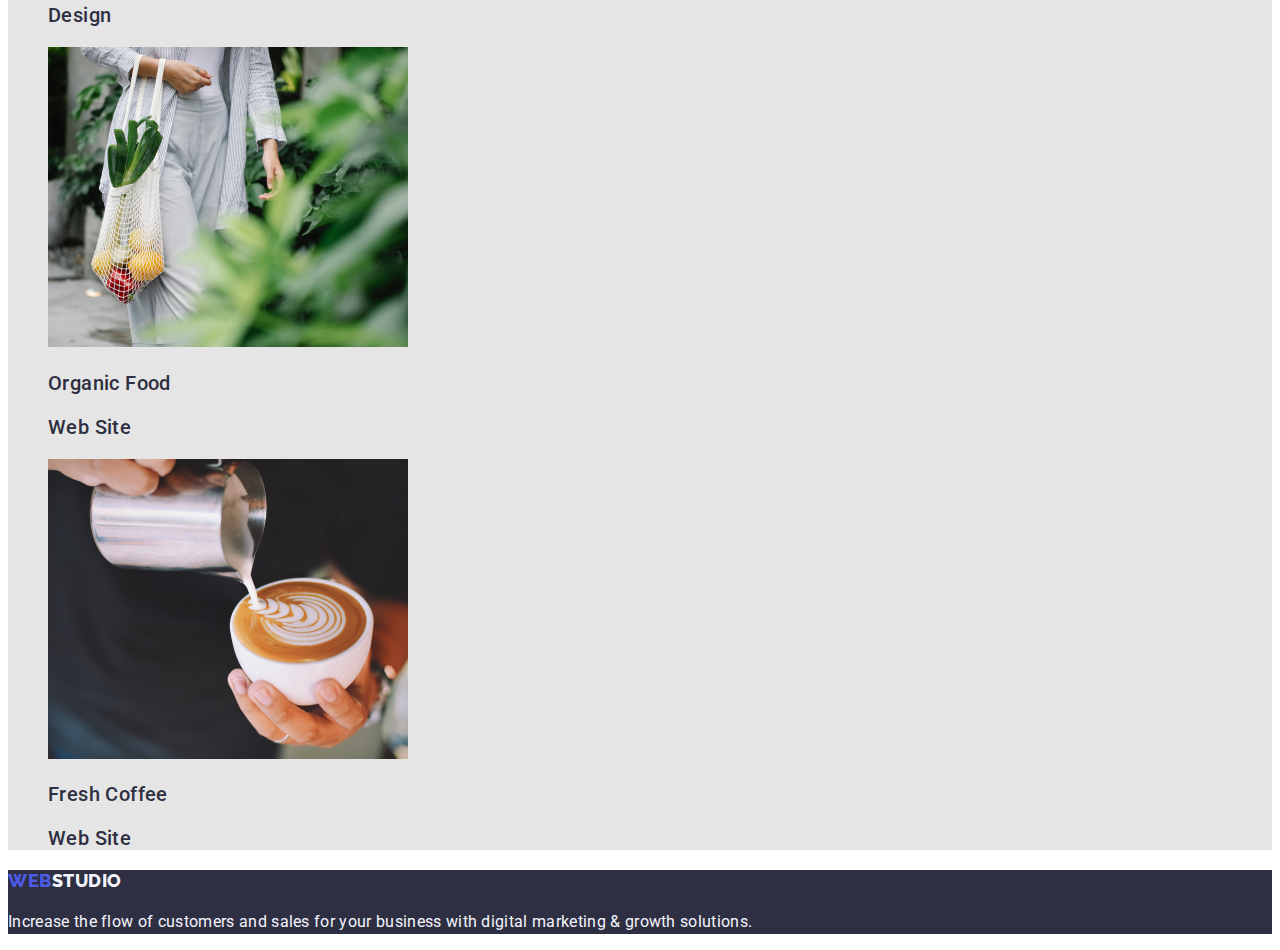
==== commit 520db3cb: "comit" ====
--- a/portfolio.html
+++ b/portfolio.html
@@ -77,28 +77,28 @@
               alt="Banking App Interface Concept"
             />
             <h2 class="title-portfolio">Banking App Interface Concept</h2>
-            <p>App</p>
+            <p class="title-portfolio" >App</p>
             </a>
           </li>
           <li>
             <a href="" class="link">
             <img src="./images/portfolio/img-2.jpg" alt="Cashless Payment" />
             <h2 class="title-portfolio">Cashless Payment</h2>
-            <p>Marketing</p>
+            <p class="title-portfolio" >Marketing</p>
           </a>
           </li>
           <li>
             <a href="" class="link">
             <img src="./images/portfolio/img-3.jpg" alt="Meditation App" />
             <h2 class="title-portfolio">Meditation App</h2>
-            <p>App</p>
+            <p class="title-portfolio" >App</p>
             </a>
           </li>
           <li>
             <a href="" class="link">
             <img src="./images/portfolio/img-4.jpg" alt="Taxi Service" />
             <h2 class="title-portfolio">Taxi Service</h2>
-            <p>Marketing</p>
+            <p class="title-portfolio" >Marketing</p>
           </a>
           </li>
           <li>
@@ -108,14 +108,14 @@
               alt="Screen Illustrations"
             />
             <h2 class="title-portfolio">Screen Illustrations</h2>
-            <p>Design</p>
+            <p class="title-portfolio" >Design</p>
           </a>
           </li>
           <li>
             <a href="" class="link">
             <img src="./images/portfolio/img-6.jpg" alt="Online Courses" />
             <h2 class="title-portfolio">Online Courses</h2>
-            <p>Marketing</p>
+            <p class="title-portfolio" >Marketing</p>
           </a>
           </li>
           <li>
@@ -124,22 +124,22 @@
               src="./images/portfolio/img-7.jpg"
               alt="Instagram Stories Concept"
             />
-            <h2>Instagram Stories Concept</h2>
-            <p>Design</p>
+            <h2 class="title-portfolio">Instagram Stories Concept</h2>
+            <p class="title-portfolio" >Design</p>
           </a>
           </li>
           <li>
             <a href="" class="link">
             <img src="./images/portfolio/img-8.jpg" alt="Organic Food" />
-            <h2>Organic Food</h2>
-            <p>Web Site</p>
+            <h2 class="title-portfolio">Organic Food</h2>
+            <p class="title-portfolio" >Web Site</p>
           </a>
           </li>
           <li>
             <a href="" class="link">
             <img src="./images/portfolio/img-9.jpg" alt="Fresh Coffee" />
-            <h2>Fresh Coffee</h2>
-            <p>Web Site</p>
+            <h2 class="title-portfolio">Fresh Coffee</h2>
+            <p class="title-portfolio" >Web Site</p>
           </a>
           </li>
         </ul>
--- a/css/style.css
+++ b/css/style.css
@@ -90,6 +90,10 @@
 }
 
 /*title style*/
+.section-title{
+
+}
+
 .main-title{
     color:var(--white-txt-color);
     font-weight: 700;
@@ -182,7 +186,14 @@
     line-height: 1.2;
     letter-spacing: 0.02em;
     color: var(--title-txt-color);
+
+}
+
+.title-portfolio{
+
+}
+
+.title-hidden{
     
 }
 
-
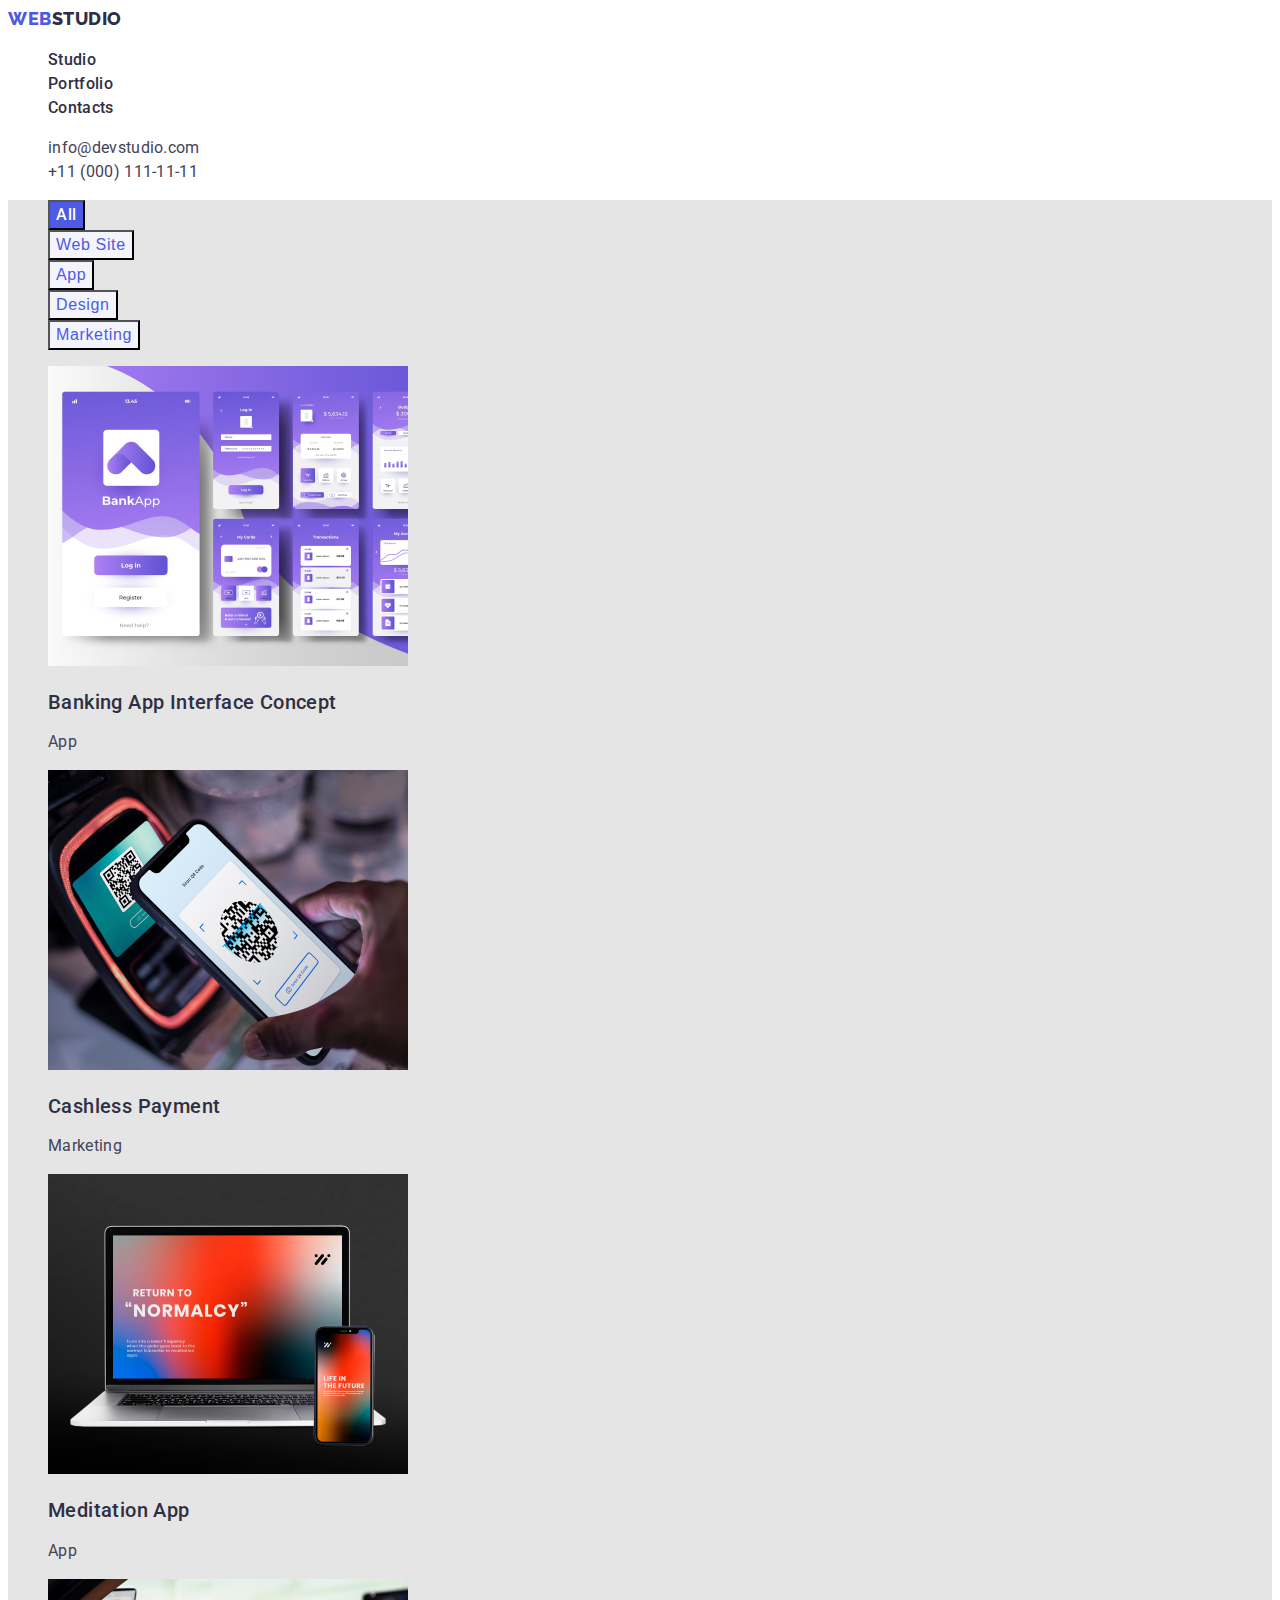
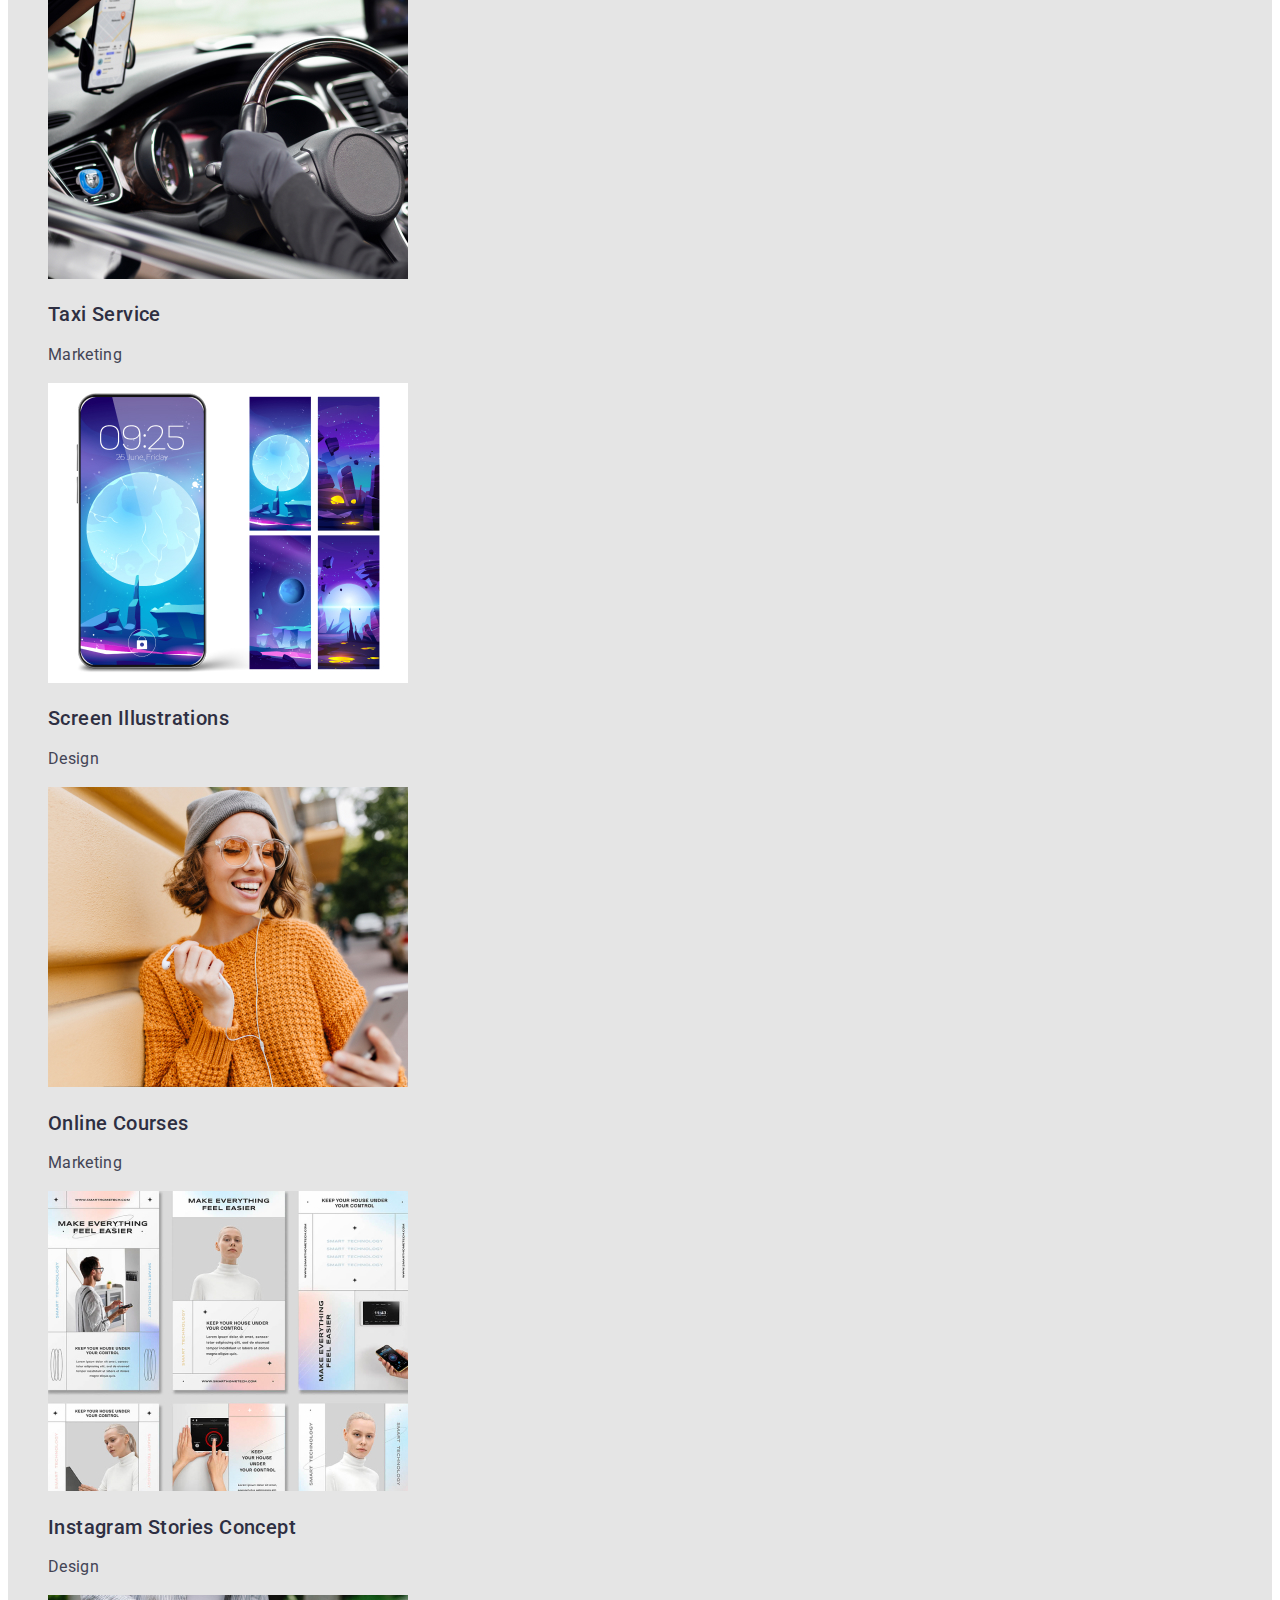
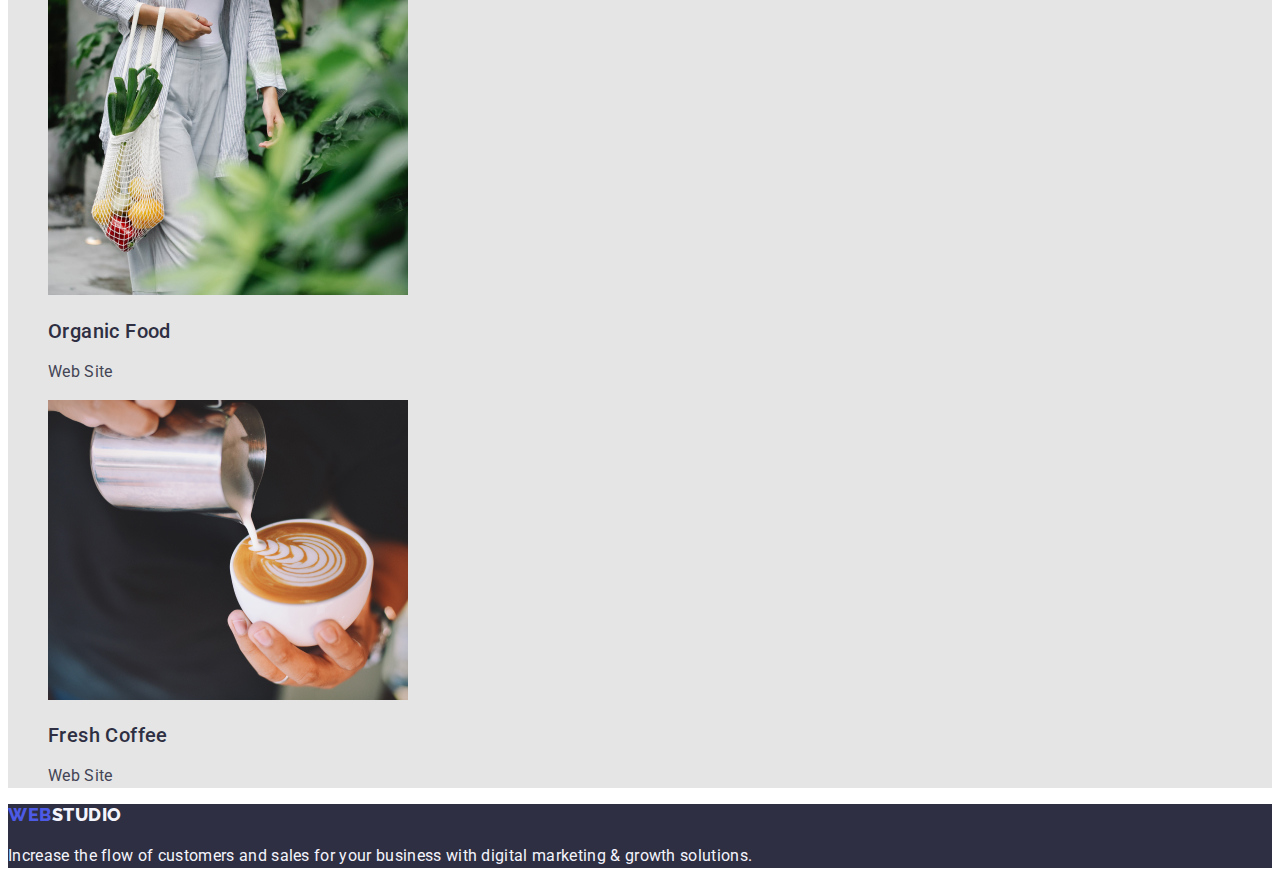
==== commit 2cdf08ea: "com" ====
--- a/portfolio.html
+++ b/portfolio.html
@@ -57,16 +57,16 @@
             <button class="btn" type="button">All</button>
           </li>
           <li>
-            <button class="btn btn-style" type="button">Web Site</button>
+            <button class="btn-portfolio" type="button">Web Site</button>
           </li>
           <li>
-            <button class="btn btn-style" type="button">App</button>
+            <button class="btn-portfolio" type="button">App</button>
           </li>
           <li>
-            <button class="btn btn-style" type="button">Design</button>
+            <button class="btn-portfolio" type="button">Design</button>
           </li>
           <li>
-            <button class="btn btn-style" type="button">Marketing</button>
+            <button class="btn-portfolio" type="button">Marketing</button>
           </li>
         </ul>
         <ul class="list">
@@ -77,28 +77,28 @@
               alt="Banking App Interface Concept"
             />
             <h2 class="title-portfolio">Banking App Interface Concept</h2>
-            <p class="title-portfolio" >App</p>
+            <p class="title-port" >App</p>
             </a>
           </li>
           <li>
             <a href="" class="link">
             <img src="./images/portfolio/img-2.jpg" alt="Cashless Payment" />
             <h2 class="title-portfolio">Cashless Payment</h2>
-            <p class="title-portfolio" >Marketing</p>
+            <p class="title-port" >Marketing</p>
           </a>
           </li>
           <li>
             <a href="" class="link">
             <img src="./images/portfolio/img-3.jpg" alt="Meditation App" />
             <h2 class="title-portfolio">Meditation App</h2>
-            <p class="title-portfolio" >App</p>
+            <p class="title-port" >App</p>
             </a>
           </li>
           <li>
             <a href="" class="link">
             <img src="./images/portfolio/img-4.jpg" alt="Taxi Service" />
             <h2 class="title-portfolio">Taxi Service</h2>
-            <p class="title-portfolio" >Marketing</p>
+            <p class="title-port" >Marketing</p>
           </a>
           </li>
           <li>
@@ -108,14 +108,14 @@
               alt="Screen Illustrations"
             />
             <h2 class="title-portfolio">Screen Illustrations</h2>
-            <p class="title-portfolio" >Design</p>
+            <p class="title-port" >Design</p>
           </a>
           </li>
           <li>
             <a href="" class="link">
             <img src="./images/portfolio/img-6.jpg" alt="Online Courses" />
             <h2 class="title-portfolio">Online Courses</h2>
-            <p class="title-portfolio" >Marketing</p>
+            <p class="title-port" >Marketing</p>
           </a>
           </li>
           <li>
@@ -125,21 +125,21 @@
               alt="Instagram Stories Concept"
             />
             <h2 class="title-portfolio">Instagram Stories Concept</h2>
-            <p class="title-portfolio" >Design</p>
+            <p class="title-port" >Design</p>
           </a>
           </li>
           <li>
             <a href="" class="link">
             <img src="./images/portfolio/img-8.jpg" alt="Organic Food" />
             <h2 class="title-portfolio">Organic Food</h2>
-            <p class="title-portfolio" >Web Site</p>
+            <p class="title-port" >Web Site</p>
           </a>
           </li>
           <li>
             <a href="" class="link">
             <img src="./images/portfolio/img-9.jpg" alt="Fresh Coffee" />
             <h2 class="title-portfolio">Fresh Coffee</h2>
-            <p class="title-portfolio" >Web Site</p>
+            <p class="title-port" >Web Site</p>
           </a>
           </li>
         </ul>
--- a/css/style.css
+++ b/css/style.css
@@ -118,9 +118,19 @@
     background-color: #404BBF
 }
 
-.btn-style{
+.btn-portfolio{
     color: var(--logo-color);
     background-color: var(--section3-color);
+    font-weight: 500;
+    font-size: 16px;
+    line-height: 1.5;
+    letter-spacing: 0.04em;
+    cursor: pointer;
+}
+.btn-portfolio:hover,
+.btn-portfolio:focus{
+    color: var(--white-txt-color);
+    background-color: #404BBF;
 }
 
 
@@ -189,11 +199,12 @@
 
 }
 
-.title-portfolio{
+.title-port{
+    color: var(--txt-color);
 
 }
 
 .title-hidden{
-    
-}
-
+
+}
+
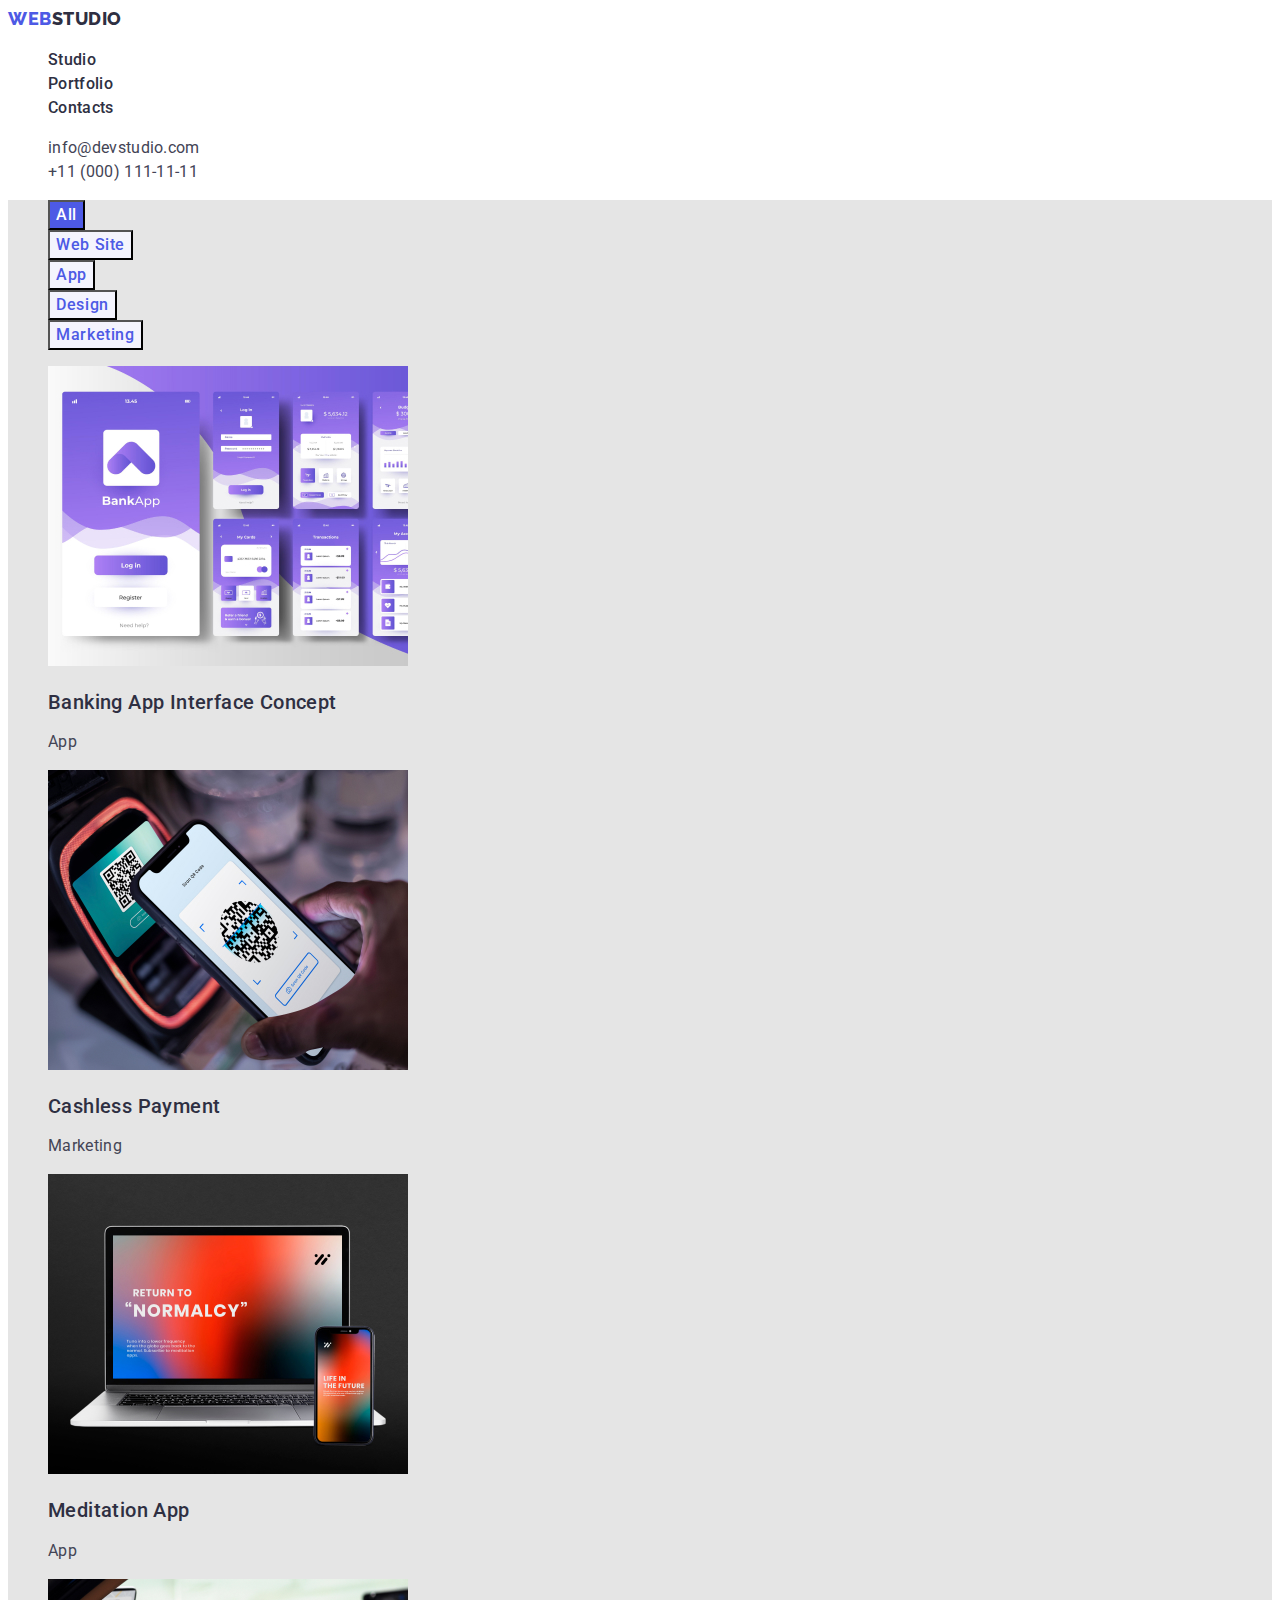
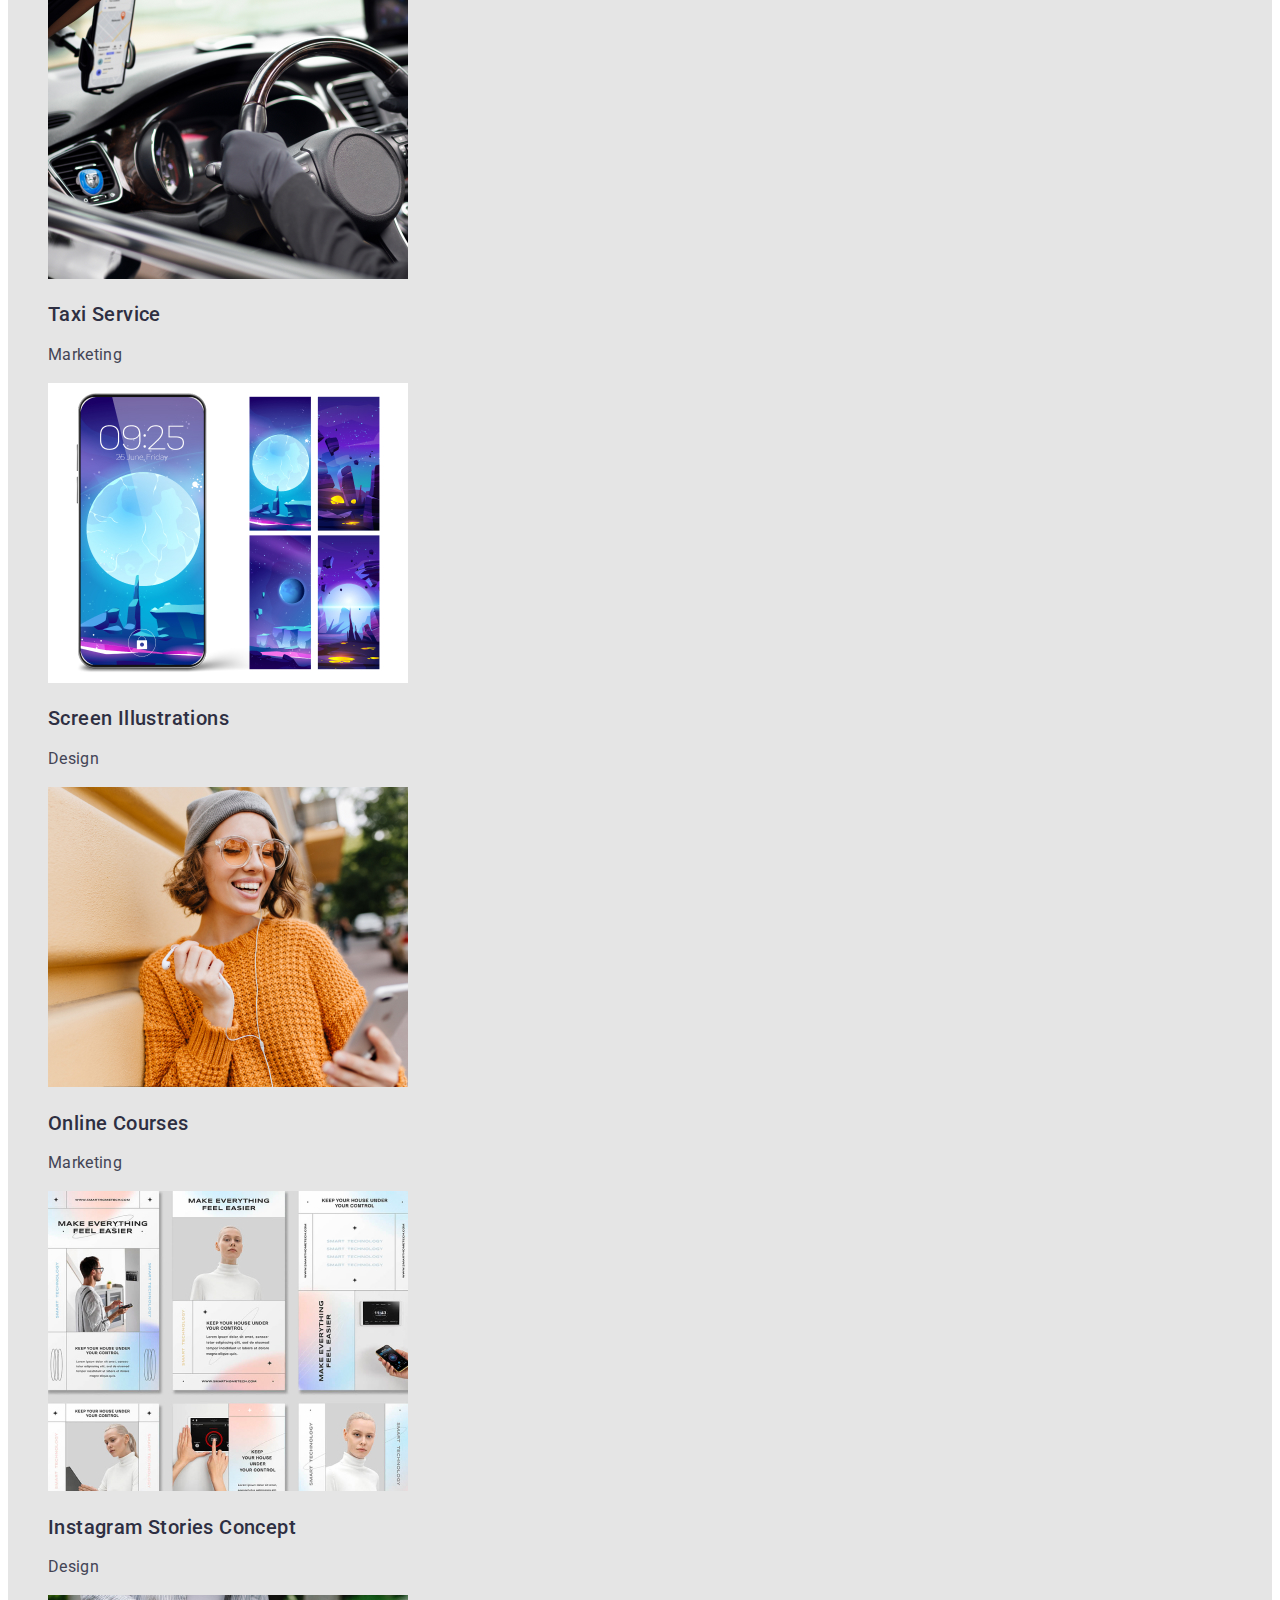
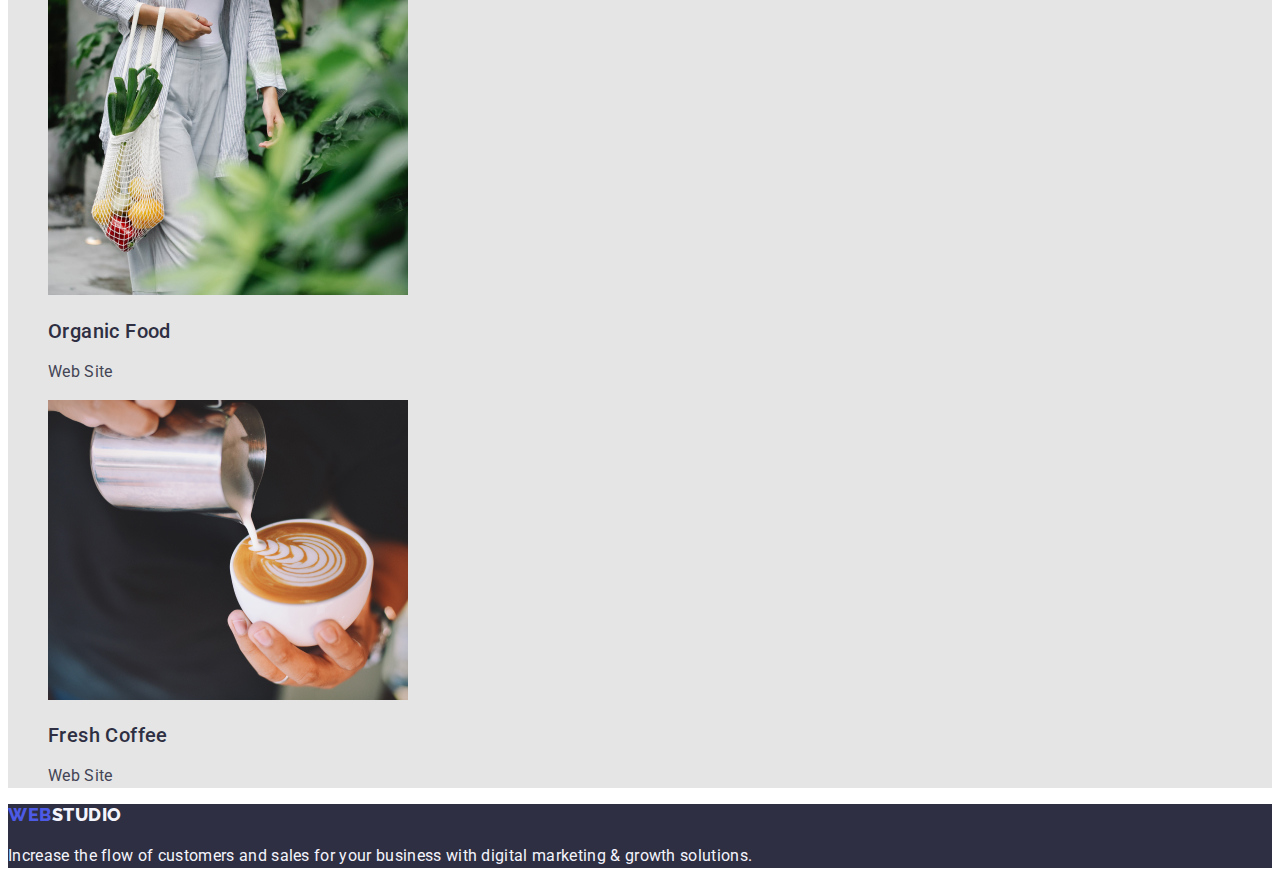
==== commit 48fe31f1: "com" ====
--- a/portfolio.html
+++ b/portfolio.html
@@ -57,16 +57,16 @@
             <button class="btn" type="button">All</button>
           </li>
           <li>
-            <button class="btn-portfolio" type="button">Web Site</button>
+            <button class="btn btn-portfolio" type="button">Web Site</button>
           </li>
           <li>
-            <button class="btn-portfolio" type="button">App</button>
+            <button class="btn btn-portfolio" type="button">App</button>
           </li>
           <li>
-            <button class="btn-portfolio" type="button">Design</button>
+            <button class="btn btn-portfolio" type="button">Design</button>
           </li>
           <li>
-            <button class="btn-portfolio" type="button">Marketing</button>
+            <button class="btn btn-portfolio" type="button">Marketing</button>
           </li>
         </ul>
         <ul class="list">
--- a/css/style.css
+++ b/css/style.css
@@ -11,7 +11,7 @@
 --section3-color: #F4F4FD;
 
 /*logo*/
---logo-color: #4D5AE5;
+--logo-color: #4d5ae5;
 }
 /*body style*/
 
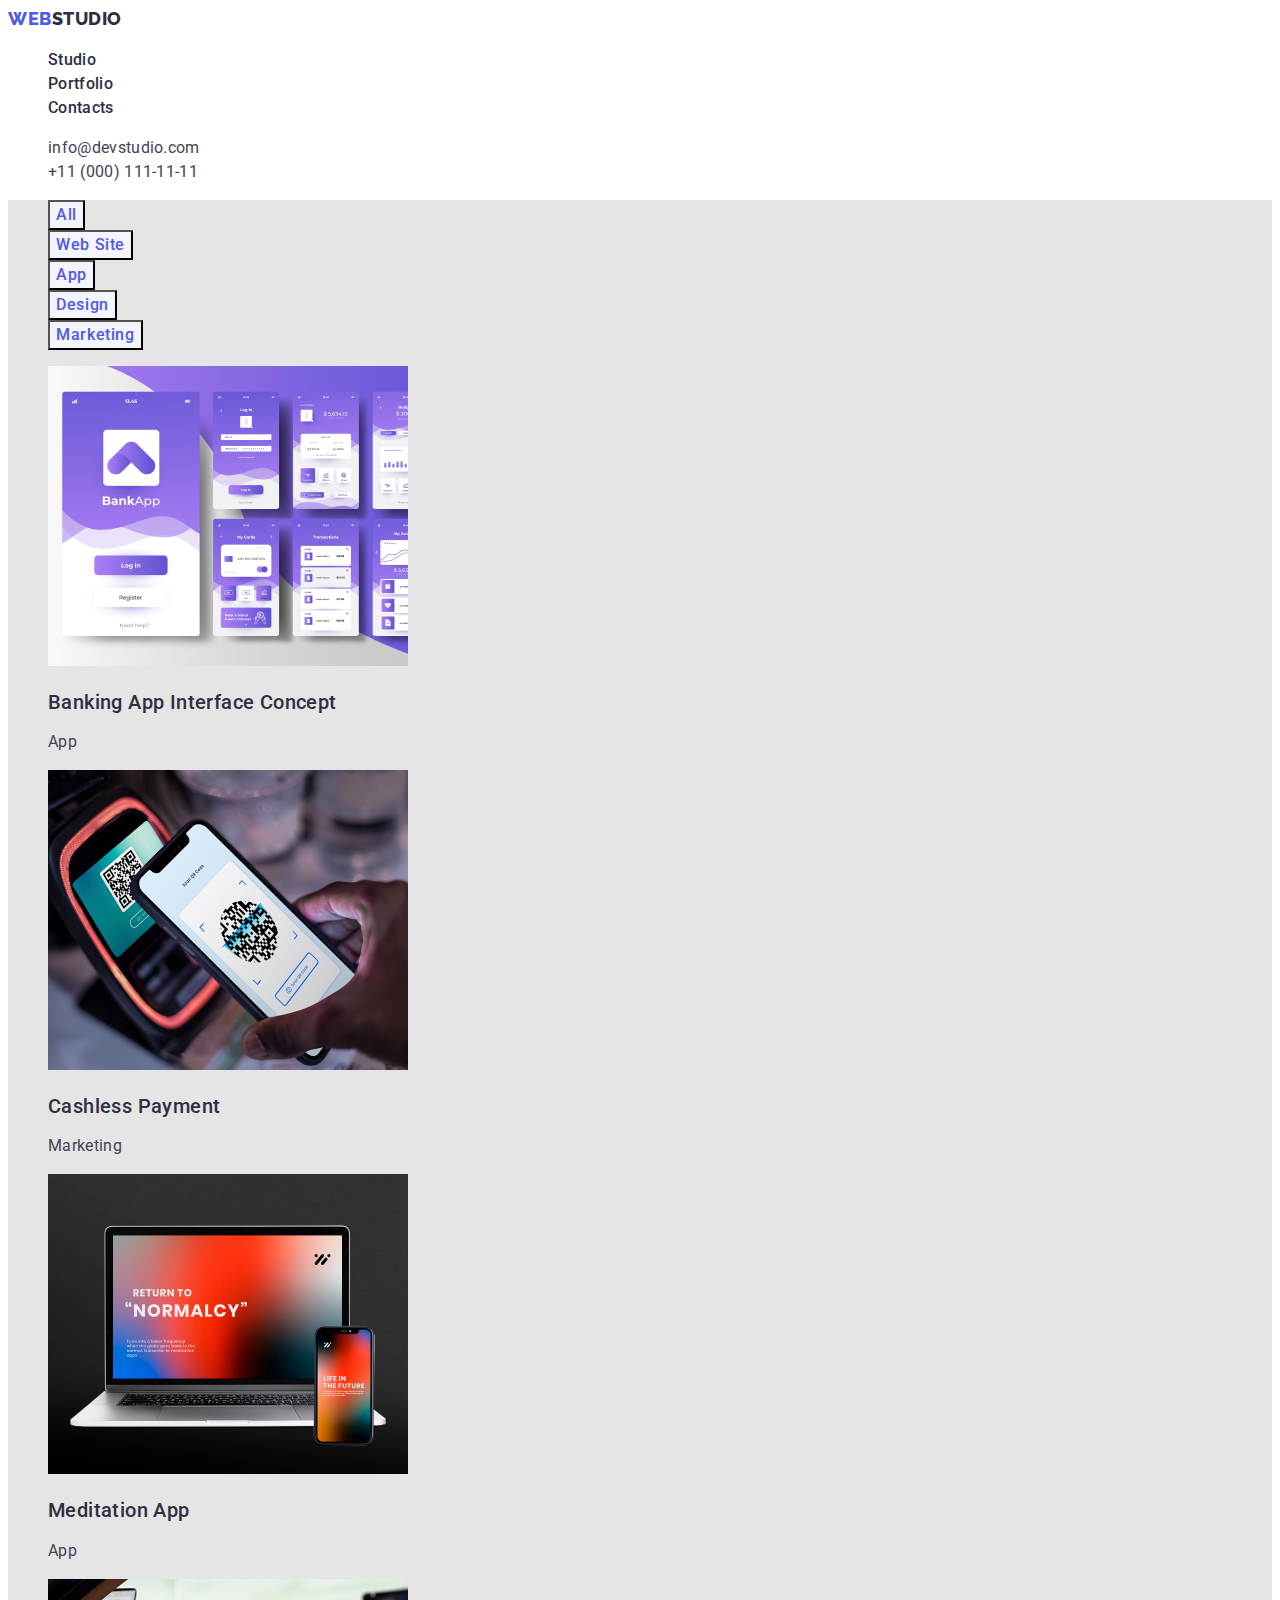
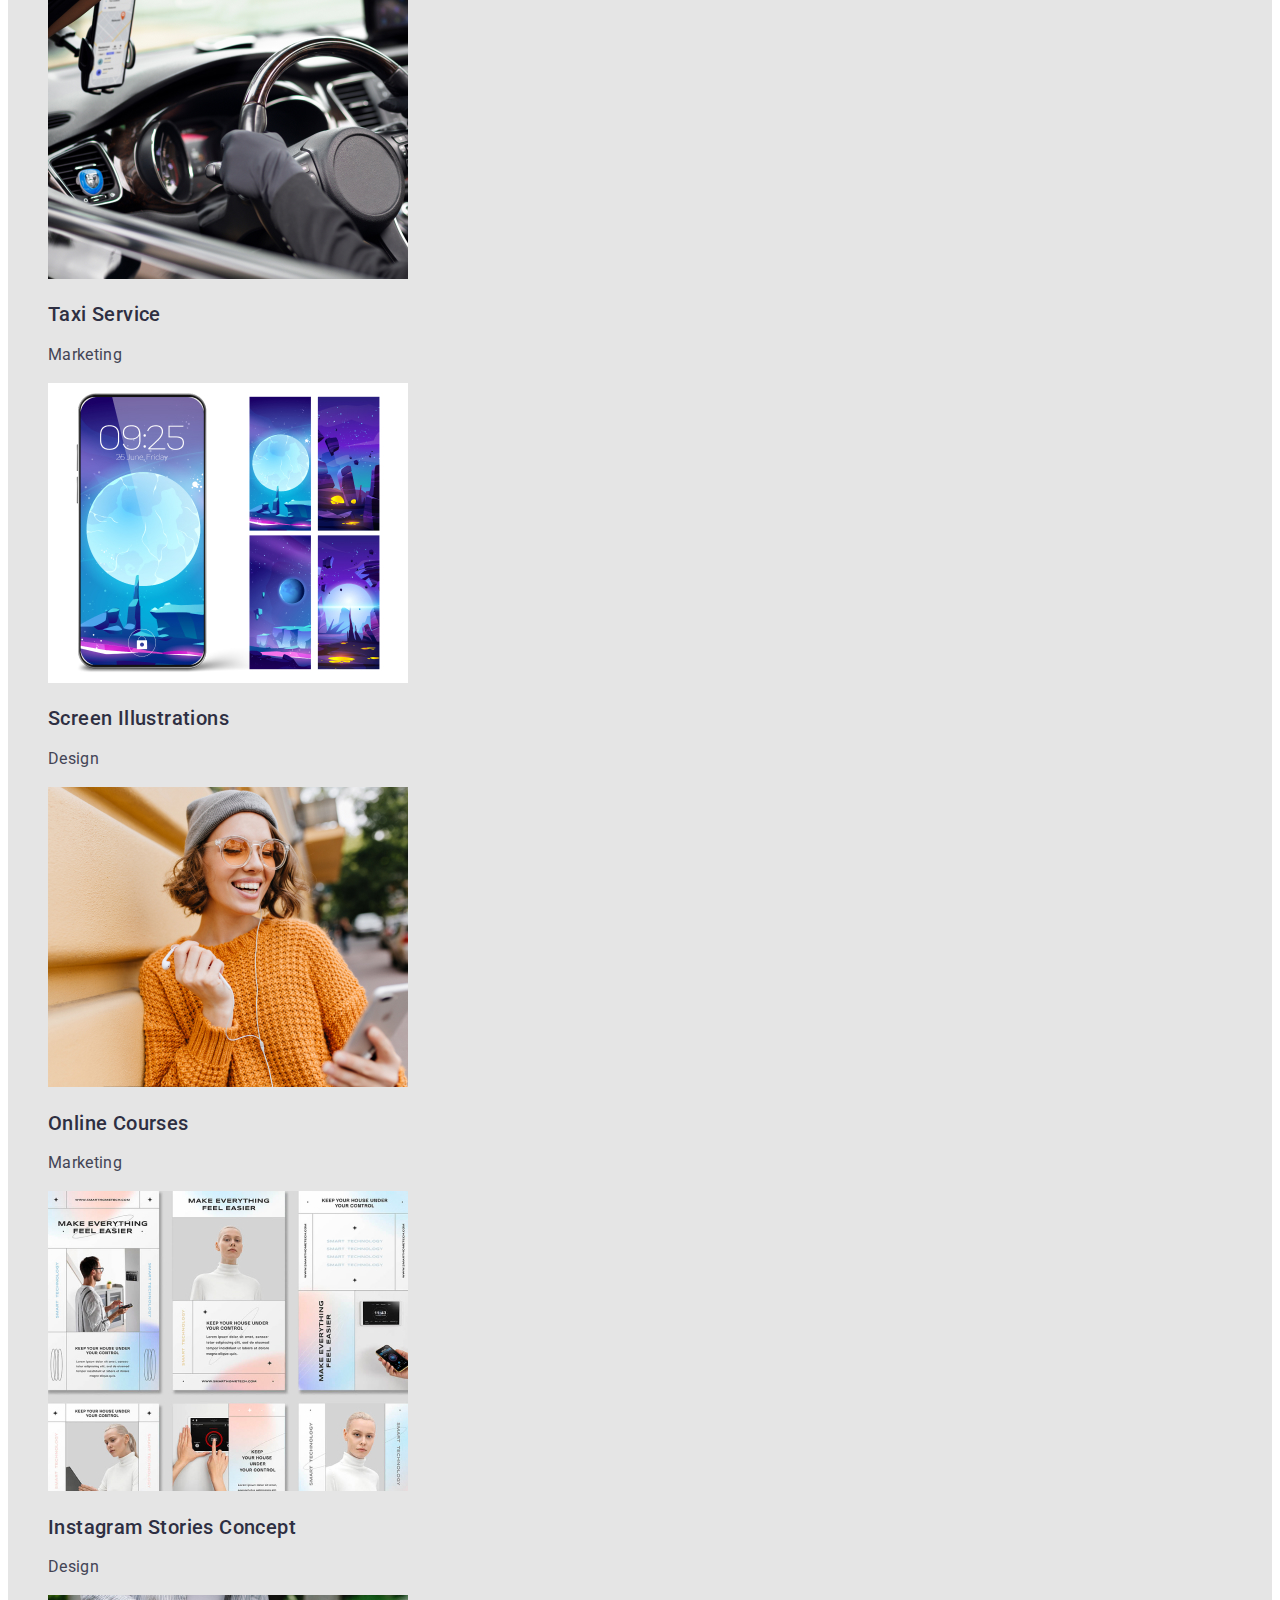
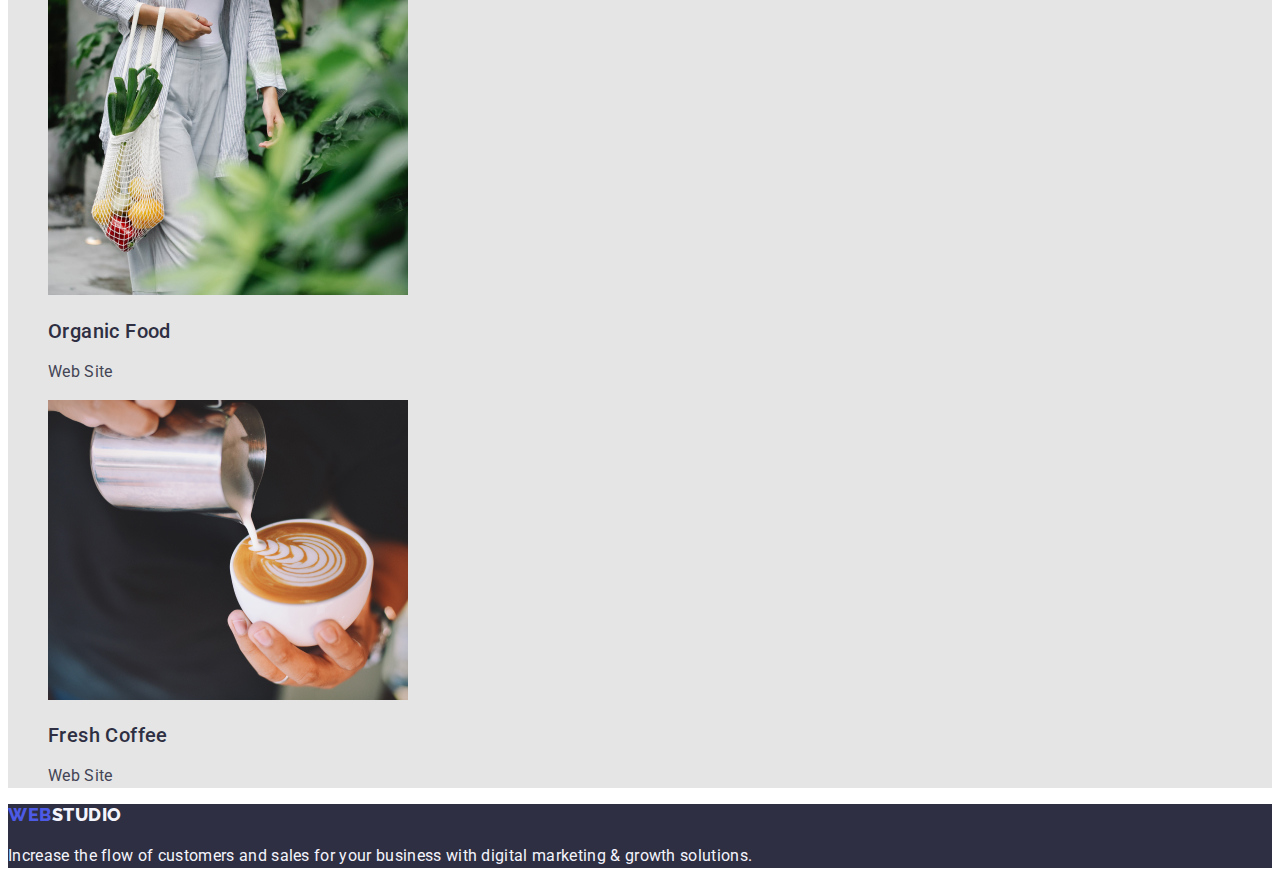
==== commit bd118736: "com" ====
--- a/portfolio.html
+++ b/portfolio.html
@@ -54,7 +54,7 @@
         <h1 hidden>Something</h1>
         <ul class="list">
           <li>
-            <button class="btn" type="button">All</button>
+            <button class="btn btn-portfolio" type="button">All</button>
           </li>
           <li>
             <button class="btn btn-portfolio" type="button">Web Site</button>
